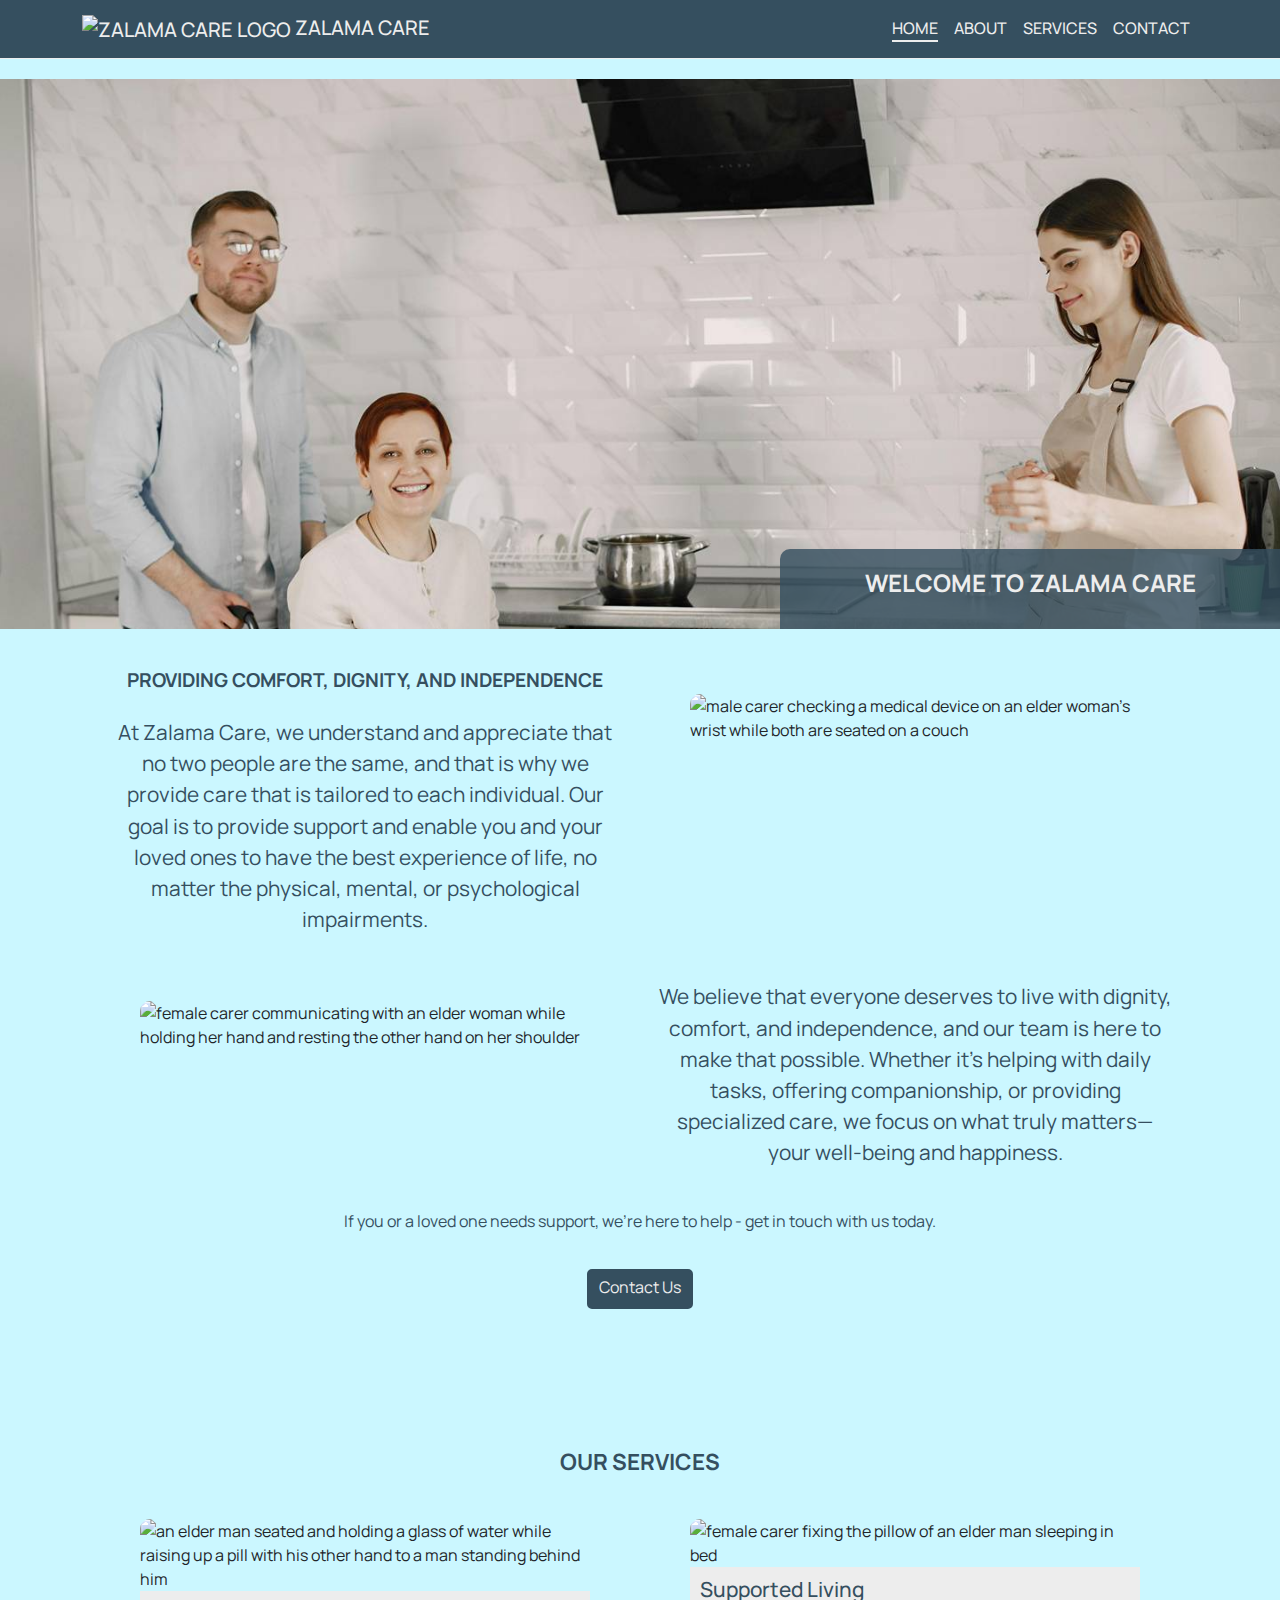
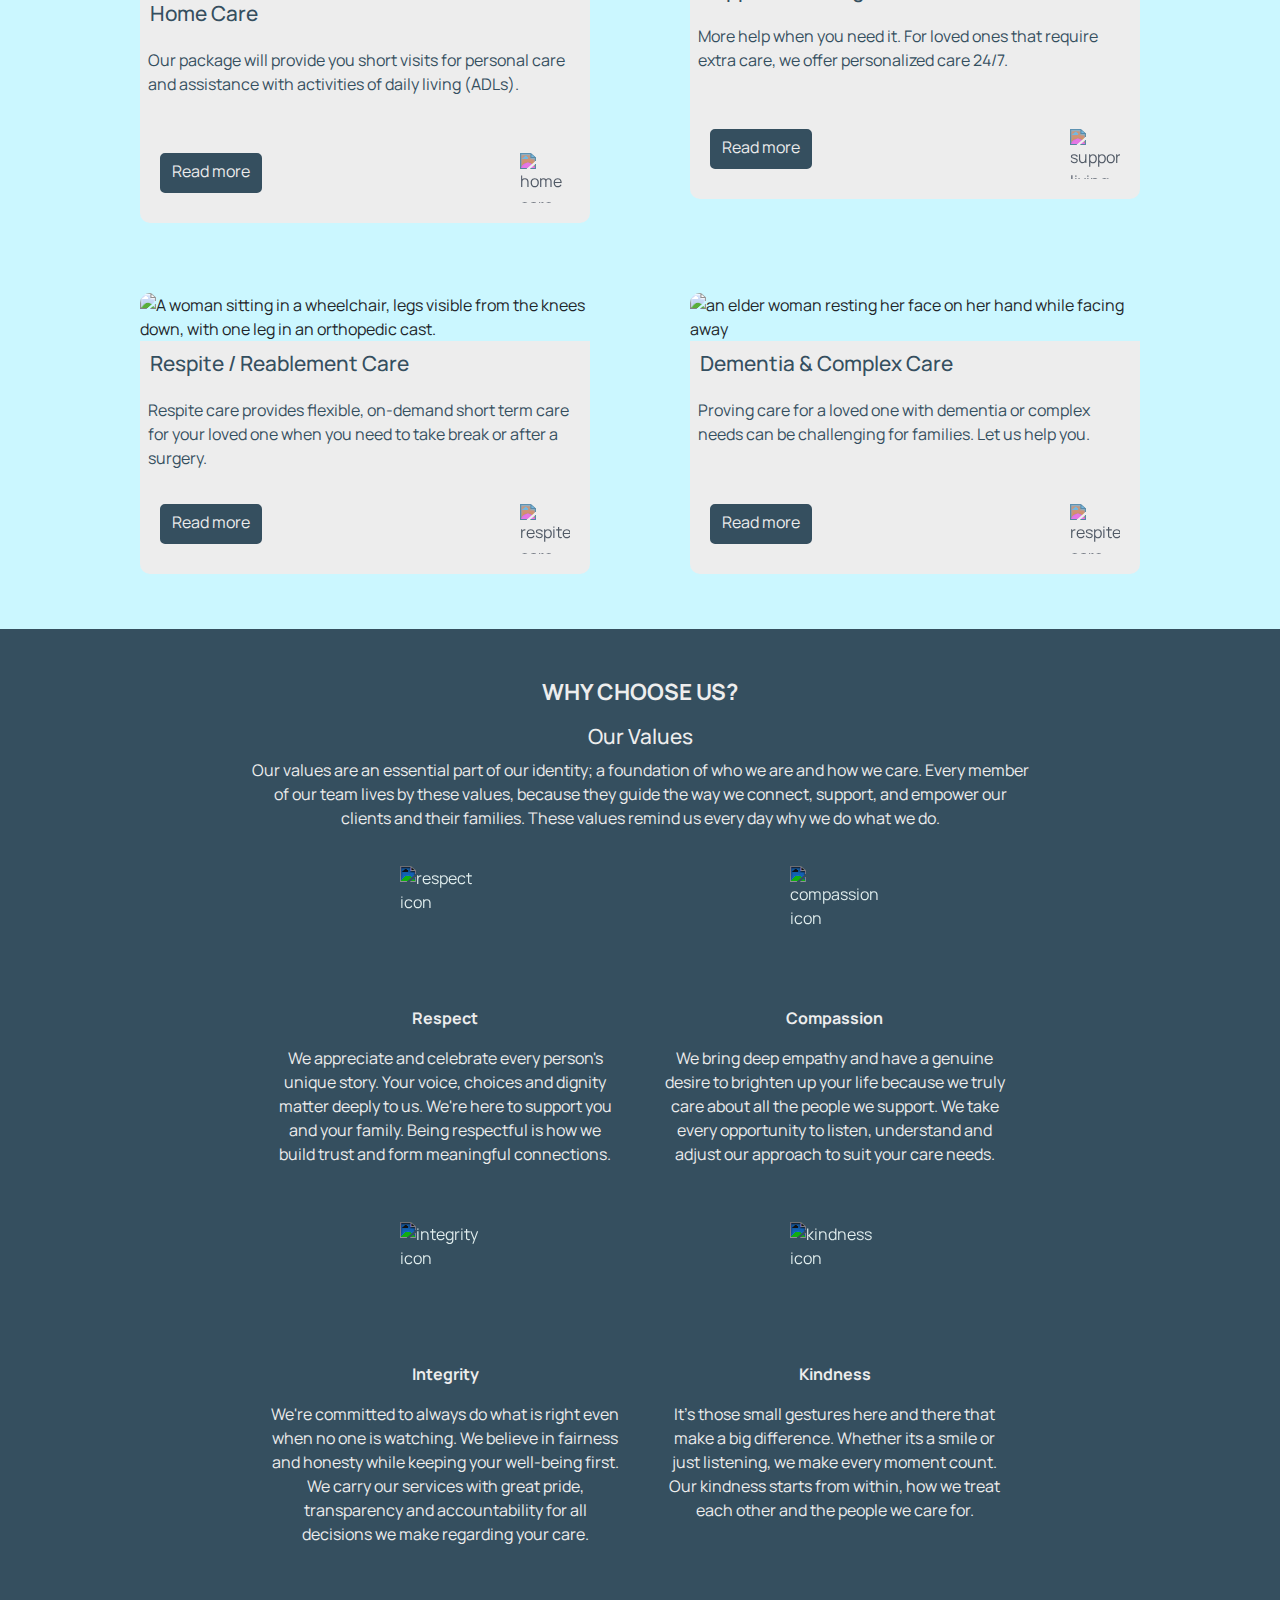
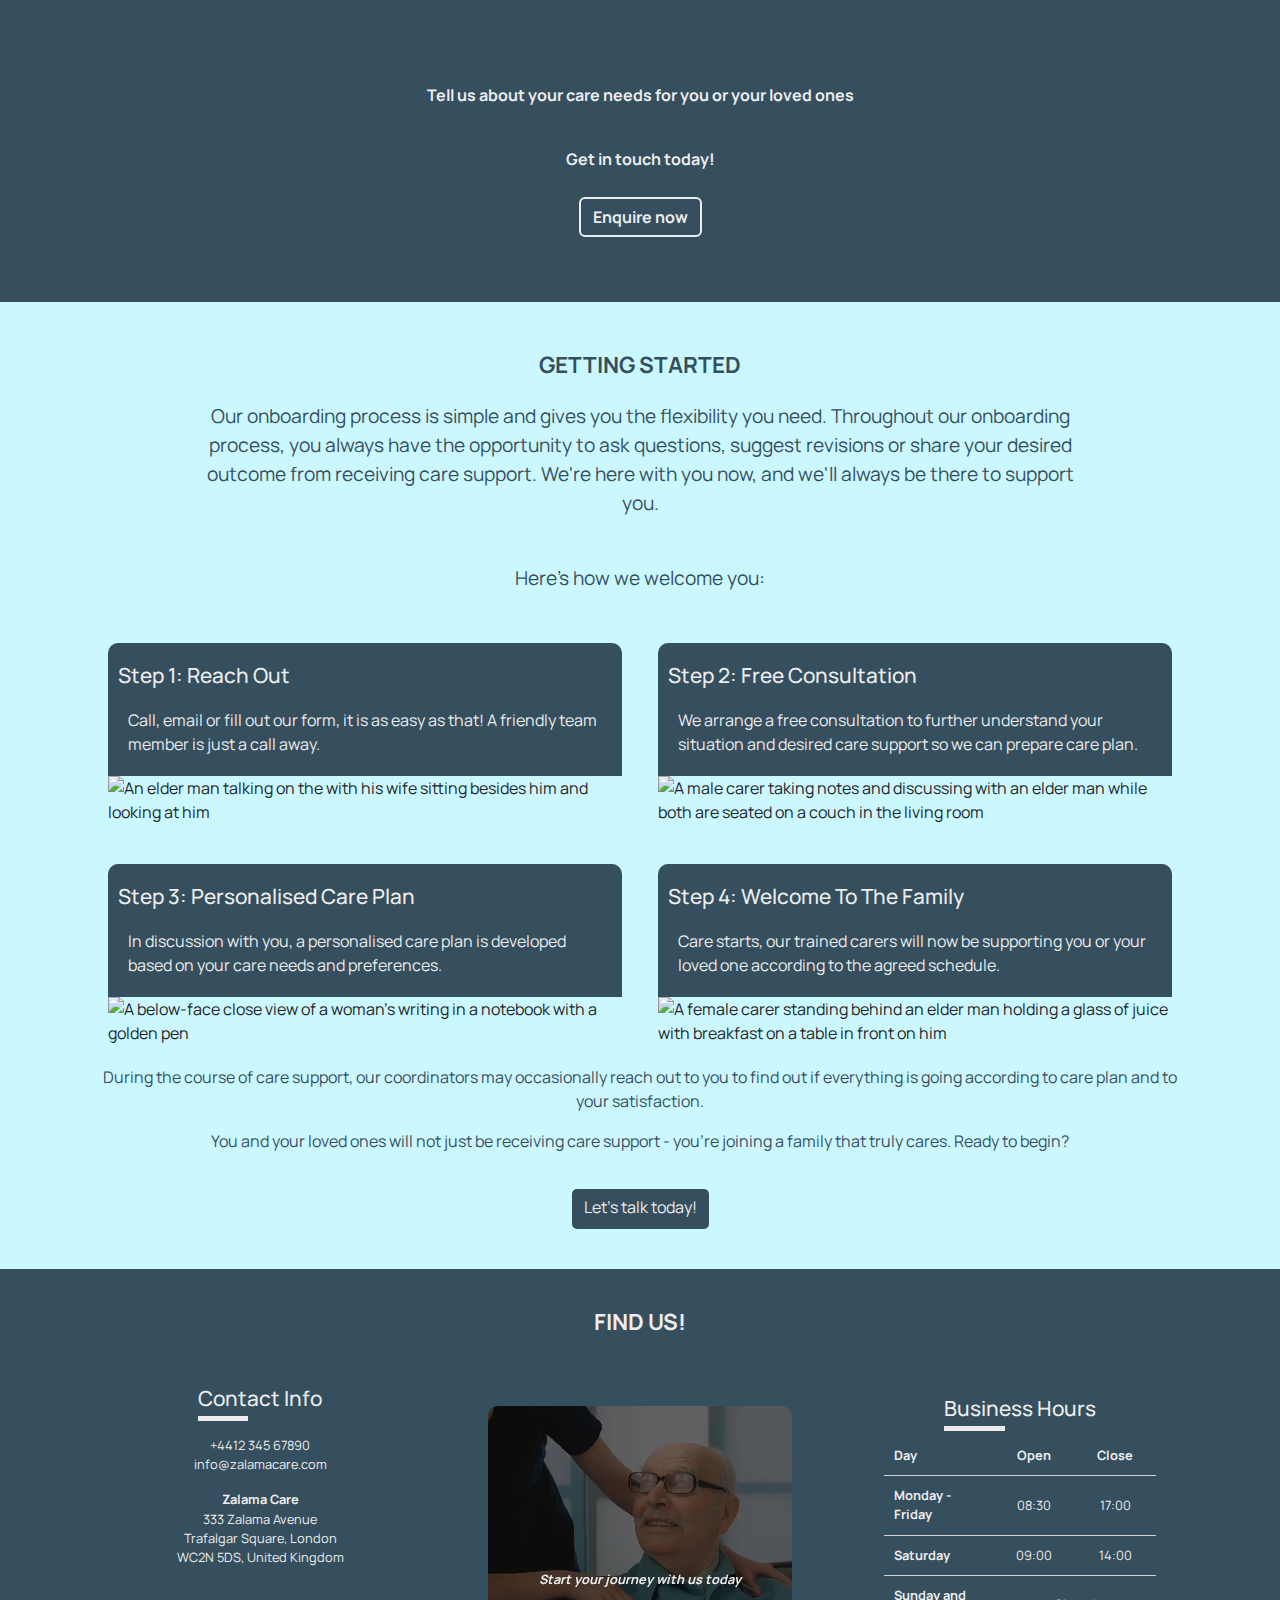
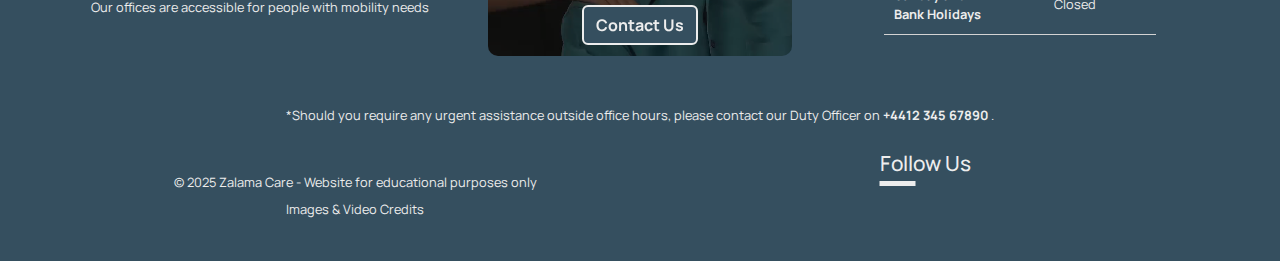
==== index.html @ 1402f53d "Fix spelling errors" ====
<!DOCTYPE html>
<html lang="en">

<head>
  <meta charset="UTF-8">
  <meta name="viewport" content="width=device-width, initial-scale=1.0">
  <title>Zalama Care | Home</title>
  <meta name="description" content="Welcome to Zalama Care – providing compassionate home care, supported living, respite care, and specialist dementia & complex care. Join the Zalama Care family today.">
  <meta name="keywords" content="home care services, supported living, respite care, dementia care, complex care support, affordable care providers, 24/7 care assistance, care services near me, UK, London, care after surgery, temporary care, reablement, limited mobility, live-in care">
  
  <!-- Favicons-->
  <link rel="apple-touch-icon" sizes="180x180" href="assets/favicon/apple-touch-icon.png">
  <link rel="icon" type="image/png" sizes="32x32" href="assets/favicon/favicon-32x32.png">
  <link rel="icon" type="image/png" sizes="16x16" href="assets/favicon/favicon-16x16.png">
  <link rel="manifest" href="assets/favicon/site.webmanifest">

  <!-- Bootstrap 5 CSS -->
  <link href="https://cdn.jsdelivr.net/npm/bootstrap@5.3.3/dist/css/bootstrap.min.css" rel="stylesheet"
    integrity="sha384-QWTKZyjpPEjISv5WaRU9OFeRpok6YctnYmDr5pNlyT2bRjXh0JMhjY6hW+ALEwIH" crossorigin="anonymous">
  <!-- Custom CSS -->
  <link rel="stylesheet" href="assets/css/style.css">
</head>

<body>
  <header>
    <!-- Navbar -->
    <nav class="navbar navbar-expand-lg fixed-top">
      <div class="container">
        <a class="navbar-brand" href="index.html">
          <img src="assets/images/zalama-care-logo-90x90.png" alt="Zalama Care logo" class="logo">
          Zalama Care
        </a>
        <button class="navbar-toggler" type="button" data-bs-toggle="collapse" data-bs-target="#navbarNav"
          aria-controls="navbarNav" aria-expanded="false" aria-label="Toggle navigation">
          <span class="navbar-toggler-icon"></span>
        </button>
        <div class="collapse navbar-collapse" id="navbarNav">
          <ul class="navbar-nav ms-auto">
            <li class="nav-item selected">
              <a class="nav-link" aria-current="page" href="index.html" aria-label="Go to home page">Home</a>
            </li>
            <li class="nav-item">
              <a class="nav-link" href="about.html" aria-label="Go to about page">About</a>
            </li>
            <li class="nav-item">
              <a class="nav-link" href="#services" aria-label="Go to services section">Services</a>
            </li>
            <li class="nav-item">
              <a class="nav-link" href="contact-us.html" aria-label="Go to contact page">Contact</a>
            </li>
          </ul>
        </div>
      </div>
    </nav>
  </header>
  <main>
    <div class="col-12 text-center hero">
      <h1>Welcome to Zalama Care</h1>
    </div>
    <section id="intro" class="container">
      <div class="row text-body">
        <div class="col-12 col-md-6 text-center intro-text intro-item">
          <h2>Providing Comfort, Dignity, and Independence</h2>
          <p>
            At Zalama Care, we understand and appreciate that no two people
            are the same, and that is why we provide care that is tailored to
            each individual. Our goal is to provide support and enable you and
            your loved ones to have the best experience of life, no matter the
            physical, mental, or psychological impairments.
          </p>
        </div>
        <div class="col-12 col-md-6 float-image intro-item">
          <img src="assets/images/man-checking-medical-device-on-wrist-of-woman-540x360.jpg"
            alt="male carer checking a medical device on an elder woman's wrist while both are seated on a couch">
        </div>
        <div id="intro-image2" class="col-12 col-md-6 float-image">
          <img src="assets/images/woman-careworker-communicating-with-senior-woman-during-home-visit-540x360.jpg"
            alt="female carer communicating with an elder woman while holding her hand and resting the other hand on her shoulder">
        </div>
        <div class="col-12 col-md-6 text-center intro-text">
          <p>
            We believe that everyone deserves to live with dignity, comfort,
            and independence, and our team is here to make that possible.
            Whether it's helping with daily tasks, offering companionship, or
            providing specialized care, we focus on what truly matters—your
            well-being and happiness.
          </p>
        </div>
        <div id="intro-cta" class="col-12 text-center">
          <p>
            If you or a loved one needs support, we're here to help - get in
            touch with us today.
          </p>
          <a href="contact-us.html" class="btn button-style" aria-label="Go to Contact page">Contact Us</a>
        </div>
      </div>
    </section>
    <section id="services" class="container">
      <div class="row justify-content-center text-body">
        <div class="col-12 text-center">
          <h2>Our services</h2>
        </div>
        <div class="service-item col-12 col-md-6">
          <img src="assets/images/elder-man-enjoying-lunch-with-family-540x360.jpg"
            alt="an elder man seated and holding a glass of water while raising up a pill with his other hand to a man standing behind him"
            class="service-img">
          <div class="service-body">
            <input type="checkbox" name="check-service-one" id="check-service-one" class="hidden-item">
            <h3 class="service-title">Home care</h3>
            <p class="service-text">
              Our package will provide you short visits for personal care and
              assistance with activities of daily living (ADLs).
            </p>
            <div class="service-more-one hidden-item">
              <p>ADLs include:</p>
              <ul>
                <li>
                  <strong>Personal care & hygiene</strong> - bathing,
                  grooming, putting on clothes and hygiene (mouth, dental,
                  nail, and hair care).
                </li>
                <li>
                  <strong>Mobility & toileting</strong> - the ability to walk
                  around independently, use the toilet and stay continent
                  (bladder and bowel control).
                </li>
                <li>
                  <strong>Eating & meal preparation</strong> - the capability
                  for one to eat as well as prepare tasty and nutritious
                  meals, do grocery shopping, or even cook.
                </li>
                <li>
                  <strong>Household & finances</strong> - living in a clean
                  environment and the capability to handle money, payment of
                  bills, and communications (telephone/mobile phone, post
                  mail, etc.).
                </li>
                <li>
                  <strong>Taking medication</strong> - the ability to take
                  medication appropriately and timely.
                </li>
              </ul>
              <div class="service-buttons">
                <label for="check-service-one" class="button-style">Show less</label>
                  <img src="assets/images/icon-home-care-90x90.png" alt="home care icon" class="icon-service">
              </div>
            </div>
            <div class="service-buttons">
              <label for="check-service-one" class="button-style">Read more</label>
                <img src="assets/images/icon-home-care-90x90.png" alt="home care icon" class="icon-service">
            </div>
          </div>
        </div>
        <div class="service-item col-12 col-md-6">
          <img src="assets/images/woman-fixing-pillow-of-sleeping-man-540x360.jpg"
            alt="female carer fixing the pillow of an elder man sleeping in bed" class="service-img">
          <div class="service-body">
            <input type="checkbox" name="check-service-two" id="check-service-two" class="hidden-item">
            <h3 class="service-title">Supported living</h3>
            <p class="service-text">
              More help when you need it. For loved ones that require extra
              care, we offer personalized care 24/7.
            </p>
            <div class="service-more-two hidden-item">
              <p>Included in this package:</p>
              <ul>
                <li>
                  <strong>All ADLs</strong> - full support for mobility issues
                  and all Daily Living Activities (ADLs) including shopping.
                </li>
                <li>
                  <strong>Social support</strong> - assistance with social
                  functions and attending community activities.
                </li>
                <li>
                  <strong>Independence</strong> - enabling care to encourage
                  one to stay active and live as independently as possible.
                </li>
                <li>
                  <strong>Transportation</strong> - organising travel/trips
                  for appointments (e.g. visit to the GP).
                </li>
              </ul>
              <div class="service-buttons">
                <label for="check-service-two" class="button-style">Show less</label>
                  <img src="assets/images/icon-supported-living-90x90.png" alt="supported living icon" class="icon-service">
              </div>
            </div>
            <div class="service-buttons">
              <label for="check-service-two" class="button-style">Read more</label>
                <img src="assets/images/icon-supported-living-90x90.png" alt="supported living icon" class="icon-service">
            </div>
          </div>
        </div>
        <div class="service-item col-12 col-md-6">
          <img src="assets/images/respite-woman-in-wheelcair-with-leg-cast-540x360.jpg"
            alt="A woman sitting in a wheelchair, legs visible from the knees down, with one leg in an orthopedic cast."
            class="service-img">
          <div class="service-body">
            <input type="checkbox" name="check-service-three" id="check-service-three" class="hidden-item">
            <h3 class="service-title">Respite / reablement care</h3>
            <p class="service-text">
              Respite care provides flexible, on-demand short term care for
              your loved one when you need to take break or after a surgery.
            </p>
            <div class="service-more-three hidden-item">
              <p>More on respite care:</p>
              <ul>
                <li>
                  <strong>Flexible location</strong> - short term or temporary
                  care could be provided in the comfort of your own home or in
                  a different care setting.
                </li>
                <li>
                  <strong>Time for rest</strong> - this will allow you and
                  your family to take some break and for your loved one to
                  experience care from good professionals.
                </li>
                <li>
                  <strong>Adjustable options</strong> - care is available
                  on-demand and can be extended from a few hours, overnight to
                  extended periods according to your needs.
                </li>
                <li>
                  <strong>reablement</strong> - for when temporary care is
                  necessary for a loved one to transition back to
                  independence.
                </li>
              </ul>
              <div class="service-buttons">
                <label for="check-service-three" class="button-style">Show less</label>
                  <img src="assets/images/icon-respite-care-90x90.png" alt="respite icon" class="icon-service">
              </div>
            </div>
            <div class="service-buttons">
              <label for="check-service-three" class="button-style">Read more</label>
                <img src="assets/images/icon-respite-care-90x90.png" alt="respite care icon" class="icon-service">
            </div>
          </div>
        </div>
        <div class="service-item col-12 col-md-6">
          <img src="assets/images/woman-resting-face-on-her-hand-540x360.jpg"
            alt="an elder woman resting her face on her hand while facing away" class="service-img">
          <div class="service-body">
            <input type="checkbox" name="check-service-four" id="check-service-four" class="hidden-item">
            <h3 class="service-title">Dementia & complex care</h3>
            <p class="service-text">
              Proving care for a loved one with dementia or complex needs can
              be challenging for families. Let us help you.
            </p>
            <div class="service-more-four hidden-item">
              <p>Complex care:</p>
              <ul>
                <li>
                  <strong>dementia & alzheimer's care</strong> - care plan
                  with simple and predictable routines combined with memory
                  exercises to improve their mental health.
                </li>
                <li>
                  <strong>physical neurological conditions</strong> -
                  personalized care routines for your loved ones suffering
                  from Parkinson's, recovery from stroke and other complex
                  mobility issues.
                </li>
                <li>
                  <strong>behavioural & emotional support</strong> - 24/7
                  support in situations where a loved one feels agitation,
                  confusion, and anxiety.
                </li>
                <li>
                  <strong>crisis response team</strong> - we offer a dedicated
                  team to support you and your loved one during episodes of
                  distress or sudden behavioural changes.
                </li>
              </ul>
              <div class="service-buttons">
                <label for="check-service-four" class="button-style">Show less</label>
                  <img src="assets/images/icon-complex-care-90x90.png" alt="dementia & complex care icon" class="icon-service">
              </div>
            </div>
            <div class="service-buttons">
              <label for="check-service-four" class="button-style">Read more</label>
                <img src="assets/images/icon-complex-care-90x90.png" alt="respite care icon" class="icon-service">
            </div>
          </div>
        </div>
      </div>
    </section>
    <section id="choose-us" class="">
      <div class="row justify-content-center text-body">
        <div class="col-12 text-center">
          <h2>Why choose us?</h2>
        </div>
        <div class="col-12 col-md-10 col-lg-10 col-xl-8 text-center">
          <h3>Our values</h3>
          <p>
            Our values are an essential part of our identity; a foundation of
            who we are and how we care. Every member of our team lives by
            these values, because they guide the way we connect, support, and
            empower our clients and their families. These values remind us
            every day why we do what we do.
          </p>
        </div>
        <div class="col-12 col-md-10 col-lg-12 col-xl-8 our-values">
          <div class="col-lg-6 value-item">
            <div class="value-icon">
              <img src="assets/images/icon-respect-90x90.png" alt="respect icon">
            </div>
            <div class="value-text">
              <p><strong>Respect</strong></p>
              <p>
                We appreciate and celebrate every person's unique story. Your
                voice, choices and dignity matter deeply to us. We're here to
                support you and your family. Being respectful is how we build
                trust and form meaningful connections.
              </p>
            </div>
          </div>
          <div class="col-lg-6 value-item">
            <div class="value-icon">
              <img src="assets/images/icon-compassion-90x90.png" alt="compassion icon">
            </div>
            <div class="value-text">
              <p><strong>compassion</strong></p>
              <p>
                We bring deep empathy and have a genuine desire to brighten up
                your life because we truly care about all the people we
                support. We take every opportunity to listen, understand and
                adjust our approach to suit your care needs.
              </p>
            </div>
          </div>
          <div class="col-lg-6 value-item">
            <div class="value-icon">
              <img src="assets/images/icon-integrity-90x90.png" alt="integrity icon">
            </div>
            <div class="value-text">
              <p><strong>integrity</strong></p>
              <p>
                We're committed to always do what is right even when no one is
                watching. We believe in fairness and honesty while keeping
                your well-being first. We carry our services with great pride,
                transparency and accountability for all decisions we make
                regarding your care.
              </p>
            </div>
          </div>
          <div class="col-lg-6 value-item">
            <div class="value-icon">
              <img src="assets/images/icon-kindness-90x90.png" alt="kindness icon">
            </div>
            <div class="value-text">
              <p><strong>kindness</strong></p>
              <p>
                It's those small gestures here and there that make a big
                difference. Whether its a smile or just listening, we make
                every moment count. Our kindness starts from within, how we
                treat each other and the people we care for.
              </p>
            </div>
          </div>
        </div>
      </div>
    </section>
    <div class="text-center cross-bar">
      <div class="text-center">
        <p>
          Tell us about your care needs for you or your loved ones
        </p>
        <p> Get in touch today!
        </p>
        <a href="contact-us.html" class="btn button-style-light" aria-label="Go to Contact page">Enquire now</a>
      </div>
    </div>
    <section id="onboarding" class="container">
      <div class="row justify-content-center text-body">
        <div class="col-12 text-center">
          <h2>Getting started</h2>
        </div>
        <div class="col-12 col-md-10 col-xxl-8 text-center onboard-intro">
          <p>
            Our onboarding process is simple and gives you the flexibility you
            need. Throughout our onboarding process, you always have the
            opportunity to ask questions, suggest revisions or share your
            desired outcome from receiving care support. We're here with you
            now, and we'll always be there to support you.
          </p>
          <p>Here's how we welcome you:</p>
        </div>
        <div class="onboard-step col-12 col-md-6">
          <div class="onboard-body">
            <h3 class="onboard-title">Step 1: Reach out</h3>
            <p class="onboard-text">
              Call, email or fill out our form, it is as easy as that! A
              friendly team member is just a call away.
            </p>
          </div>
          <img src="assets/images/onboard-reach-out-540x360.jpg"
            alt="An elder man talking on the with his wife sitting besides him and looking at him" class="onboard-img">
        </div>
        <div class="onboard-step col-12 col-md-6">
          <div class="onboard-body">
            <h3 class="onboard-title">Step 2: Free consultation</h3>
            <p class="onboard-text">
              We arrange a free consultation to further understand your
              situation and desired care support so we can prepare care plan.
            </p>
          </div>
          <img src="assets/images/onboard-consultation-540x360.jpg"
            alt="A male carer taking notes and discussing with an elder man while both are seated on a couch in the living room"
            class="onboard-img">
        </div>
        <div class="onboard-step col-12 col-md-6">
          <div class="onboard-body">
            <h3 class="onboard-title">Step 3: Personalised care plan</h3>
            <p class="onboard-text">
              In discussion with you, a personalised care plan is developed
              based on your care needs and preferences.
            </p>
          </div>
          <img src="assets/images/onboard-care-plan-540x360.jpg"
            alt="A below-face close view of a woman's writing in a notebook with a golden pen" class="onboard-img">
        </div>
        <div class="onboard-step col-12 col-md-6">
          <div class="onboard-body">
            <h3 class="onboard-title">Step 4: Welcome to the family</h3>
            <p class="onboard-text">
              Care starts, our trained carers will now be supporting you or
              your loved one according to the agreed schedule.
            </p>
          </div>
          <img src="assets/images/onboard-care-start-540x360.jpg"
            alt="A female carer standing behind an elder man holding a glass of juice with breakfast on a table in front on him"
            class="onboard-img">
        </div>
        <div class="col-12 text-center onboard-last">
          <p>
            During the course of care support, our coordinators may
            occasionally reach out to you to find out if everything is going
            according to care plan and to your satisfaction.
          </p>
          <p>
            You and your loved ones will not just be receiving care support -
            you're joining a family that truly cares. Ready to begin?
          </p>
          <a href="contact-us.html" class="btn button-style" aria-label="Go to Contact page">Let's talk today!</a>
        </div>
      </div>
    </section>
  </main>
  <footer class="mt-auto">
    <div class="container">
      <div class="row justify-content-end">
        <div class="col-12 text-center text-footer">
          <h2>Find us!</h2>
        </div>

        <div class="col-12 col-md-4 text-center contact-info text-footer">
          <h3>Contact info</h3>
          <p>
            <a href="tel:+441234567890" aria-label="Call Zalama office phone on +44 1234 567890"><i class="fa-solid fa-phone"></i></a>
            +4412 345 67890<br>
            <a href="mailto:info@zalamacare.com" aria-label="Send an email to info@zalamacare.com"><i
                class="fa-solid fa-envelope"></i></a>
            info@zalamacare.com
          </p>
          <address>
            <strong>Zalama care</strong><br>
            <a href="https://maps.app.goo.gl/Suc87V72pywZ4cUT7" target="_blank" rel="noopener"
              aria-label="Open location in Google Maps (opens in a new tab)"
              title="For educational purposes only: This location does not represent an actual business site."><i
                class="fa-solid fa-location-dot"></i></a>
            333 Zalama Avenue<br>
            Trafalgar Square, London<br>
            WC2N 5DS, United Kingdom <br>
          </address>
          <div class="accessibility text-footer">
            <p class="accessibility-note">
              Our offices are accessible for people with mobility needs
            </p>
            <a href="#" data-bs-toggle="modal" data-bs-target="#accessibilityModal"
              aria-label="Read more information about our office accessibility in a modal window"><i
                class="fa-brands fa-accessible-icon fa-2xl fa-beat"
                title="Our offices are accessible for people with mobility needs"></i>
            </a>
          </div>
        </div>
        <div class="col-12 col-md-4 text-center footer-video">
          <video class="video-bg" autoplay loop muted aria-hidden="true">
            <source src="assets/images/Elder-man-comforted-by-female-carer.mp4" type="video/mp4">
          </video>
          <div class="cta-video text-footer">
            <p>Start your journey with us today</p>
            <a href="contact-us.html" class="btn button-style-light" aria-label="Go to Contact page">Contact Us</a>
          </div>
        </div>
        <div class="col-12 col-md-4 text-center business-hours text-footer">
          <h3>Business hours</h3>
          <table>
            <tr>
              <th class="top-left">Day</th>
              <th class="top">Open</th>
              <th class="top">Close</th>
            </tr>
            <tr>
              <th>Monday - Friday</th>
              <td>08:30</td>
              <td>17:00</td>
            </tr>
            <tr>
              <th>Saturday</th>
              <td>09:00</td>
              <td>14:00</td>
            </tr>
            <tr>
              <th>Sunday and Bank Holidays</th>
              <td colspan="2">Closed</td>
            </tr>
          </table>
        </div>
        <div class="col-12 text-center text-footer office-note">
          <p>
            *Should you require any urgent assistance outside office hours,
            please contact our Duty Officer on
            <strong>+4412 345 67890</strong>
            <a href="tel:+441234567890" aria-label="Call Duty officer on +44 1234 567890"><i class="fa-solid fa-phone"></i></a>.
          </p>
        </div>
        <div class="col-12 col-md-6 text-center text-footer credits">
          <p>© 2025 Zalama Care - Website for educational purposes only</p>
          <p>
            <a href="#" data-bs-toggle="modal" data-bs-target="#creditsModal"
              aria-label="View images and video credits in a modal window">Images & Video Credits
            </a>
          </p>
        </div>
        <div class="col-12 col-md-6 social-media text-footer">
          <h3>Follow us</h3>
          <ul>
            <li>
              <a href="https://www.facebook.com/" target="_blank" rel="noopener"
                aria-label="Visit our Facebook page (opens in a new tab)">
                <i class="fa-brands fa-facebook"></i></a>
            </li>
            <li>
              <a href="https://www.x.com/" target="_blank" rel="noopener"
                aria-label="Visit our Twitter page (opens in a new tab)">
                <i class="fa-brands fa-x-twitter"></i></a>
            </li>
            <li>
              <a href="https://www.linkedin.com/" target="_blank" rel="noopener"
                aria-label="Visit our LinkedIn page (opens in a new tab)">
                <i class="fa-brands fa-linkedin"></i>
              </a>
            </li>
            <li>
              <a href="https://www.instagram.com/" target="_blank" rel="noopener"
                aria-label="Visit our Instagram page (opens in a new tab)">
                <i class="fa-brands fa-instagram"></i>
              </a>
            </li>
          </ul>
        </div>
      </div>
    </div>
  </footer>

  <!-- Bootstrap image & video credit Modal -->
  <div class="modal fade" id="creditsModal" tabindex="-1" aria-labelledby="creditsModalLabel" aria-hidden="true">
    <div class="modal-dialog modal-lg">
      <div class="modal-content">
        <div class="modal-header">
          <h5 class="modal-title" id="creditsModalLabel">
            Image & Video Credits
          </h5>
          <button type="button" class="btn-close" data-bs-dismiss="modal" aria-label="Close"></button>
        </div>
        <div class="modal-body">
          <p>
            Some images and videos used on this website are sourced from
            <a href="https://www.freepik.com/" target="_blank" rel="noopener"  aria-label="Go to freepik website (opens in new tab)">Freepik</a>: by authors listed below
          </p>
          <ul>
            <li>
              <a href="https://img.freepik.com/free-photo/female-nurse-communicating-with-senior-woman-while-being-home-visit-focus-is-senior-woman_637285-3636.webp?t=st=1738070029~exp=1738073629~hmac=1f6bddb9f089d09c92117bfbf3324b823e734a29aaa8157879a124f9a9f2a998&w=996"
                target="_blank" rel="noopener"><strong>Intro image - home page</strong></a>
              by
              <a href="https://www.freepik.com/author/drazenzigic" target="_blank" rel="noopener">Drazen Zigic</a>
              on
            </li>
            <li>
              <a href="https://img.freepik.com/free-photo/old-patient-suffering-from-parkinson_23-2149370437.webp?t=st=1738077309~exp=1738080909~hmac=bbc91c75e3684b36cbde8e65f3e627e45f3bd0c02aa61cbdb92863b5f6b8c4cb&w=996"
                target="_blank" rel="noopener" aria-label="Link to image on freepik website (opens in new tab)"><strong>Home care image - services section</strong></a>
              by
              <a href="https://www.freepik.com/author/freepik" target="_blank" rel="noopener"  aria-label="Link to author on freepik website (opens in new tab)">Freepik</a>
            </li>
            <li>
              <a href="https://videocdn.cdnpk.net/videos/e33cfe12-b445-49de-b5d1-768b5d633e67/horizontal/previews/clear/large.mp4?token=exp=1738254809~hmac=d2568c67c652ea7dbfb037e742d287dad7be9c83ad540735f56fb00b19349466"
                target="_blank" rel="noopener"  aria-label="Link to video on freepik website (opens in new tab)"><strong>Footer video - footer section</strong></a>
              by
              <a href="https://www.freepik.com/author/freepik" target="_blank" rel="noopener"  aria-label="Link to author on freepik website (opens in new tab)">Freepik</a>
            </li>
            <li>
              <a href="https://img.freepik.com/free-photo/disabled-senior-wheelchair-man-having-conversation-with-son-family-brunch-kitchen-senior-parents-together-with-mature-children_482257-10265.webp?t=st=1738405431~exp=1738409031~hmac=d87cec2de8f91fd77328a5061fa9fd27ad74d0462c5657b4dfec8a5d5d7d578a&w=996"
                target="_blank" rel="noopener" aria-label="Link to image on freepik website (opens in new tab)"><strong>Intro image - about page</strong></a>
              by
              <a href="https://www.freepik.com/author/freepik" target="_blank" rel="noopener" aria-label="Link to author on freepik website (opens in new tab)">Freepik</a>
            </li>
            <li>
              <a href="https://img.freepik.com/free-photo/medium-shot-woman-getting-tasty-breakfast_23-2149046132.webp?t=st=1738405513~exp=1738409113~hmac=6857ba3094c9a40de8196e6fc19cc036ec5e1dcb861cdbc4f0fa6db9ec874f33&w=996"
                target="_blank" rel="noopener" aria-label="Link to image on freepik website (opens in new tab)"><strong>Our mission image - about page</strong></a>
              by
              <a href="https://www.freepik.com/author/freepik" target="_blank" rel="noopener" aria-label="Link to author on freepik website (opens in new tab)">Freepik</a>
            </li>
            <li>
              <a href="https://img.freepik.com/free-photo/side-view-caregiver-high-fiving-with-old-man_23-2148239050.webp?t=st=1738404970~exp=1738408570~hmac=6b52867793ce00d81c6dffb466ab9f037073e52a310728c718ac7d258c18be7d&w=996"
                target="_blank" rel="noopener" aria-label="Link to image on freepik website (opens in new tab)"><strong>Our vision image - about page</strong></a>
              by
              <a href="https://www.freepik.com/author/freepik" target="_blank" rel="noopener" aria-label="Link to author on freepik website (opens in new tab)">Freepik</a>
            </li>
            <li>
              <a href="https://www.freepik.com/icon/assisted-living_18240471" target="_blank"
                rel="noopener" aria-label="Link to icon on freepik website (opens in new tab)"><strong>Supported living icon</strong></a>
              by
              <a href="https://www.freepik.com/author/zerowing/icons" target="_blank" rel="noopener" aria-label="Link to author on freepik website (opens in new tab)">Zero Wing</a>
            </li>
            <li>
              <a href="https://www.freepik.com/icon/time_12204041" target="_blank" rel="noopener" aria-label="Link to icon on freepik website (opens in new tab)"><strong>Home care
                  icon</strong></a>
              by
              <a href="https://www.freepik.com/author/dewi-sari/icons" target="_blank" rel="noopener" aria-label="Link to author on freepik website (opens in new tab)">Dewi Sari</a>
            </li>
            <li>
              <a href="https://www.freepik.com/icon/emotional-intelligence_17259667" target="_blank"
                rel="noopener" aria-label="Link to icon on freepik website (opens in new tab)"><strong>Dementia and complex care icon</strong></a>
              by
              <a href="https://www.freepik.com/author/ragil-heru-fitriyan/icons" target="_blank" rel="noopener" aria-label="Link to author on freepik website (opens in new tab)">Ragil
                Heru Fitriyan</a>
            </li>
            <li>
              <a href="https://www.freepik.com/icon/physiotherapist_8493477" target="_blank"
                rel="noopener" aria-label="Link to icon on freepik website (opens in new tab)"><strong>Respite care icon</strong></a>
              by
              <a href="https://www.freepik.com/author/prosymbols/icons" target="_blank" rel="noopener" aria-label="Link to author on freepik website (opens in new tab)">Prosymbols
                Premium</a>
            </li>
            <li>
              <a href="https://www.freepik.com/icon/know-how_15309935" target="_blank" rel="noopener" aria-label="Link to icon on freepik website (opens in new tab)"><strong>General
                  inquiry icon</strong></a>
              by
              <a href="https://www.freepik.com/author/leremy/icons" target="_blank" rel="noopener" aria-label="Link to author on freepik website (opens in new tab)">Leremy</a>
            </li>
            <li>
              <a href="https://www.freepik.com/icon/mutual-aid_18331875" target="_blank" rel="noopener" aria-label="Link to icon on freepik website (opens in new tab)"><strong>Respect
                  icon</strong></a>
              by
              <a href="https://www.freepik.com/author/dewi-sari/icons" target="_blank" rel="noopener" aria-label="Link to author on freepik website (opens in new tab)">Dewi Sari</a>
            </li>
            <li>
              <a href="https://www.freepik.com/icon/support_4117222" target="_blank" rel="noopener" aria-label="Link to icon on freepik website (opens in new tab)"><strong>Compassion
                  icon</strong></a>
              by
              <a href="https://www.freepik.com/author/smashicons/icons" target="_blank" rel="noopener" aria-label="Link to author on freepik website (opens in new tab)">Smash icons</a>
            </li>
            <li>
              <a href="https://www.freepik.com/icon/trust_12841809" target="_blank" rel="noopener" aria-label="Link to icon on freepik website (opens in new tab)"><strong>Integrity
                  icon</strong></a>
              by
              <a href="https://www.freepik.com/author/uniconlabs/icons" target="_blank" rel="noopener" aria-label="Link to author on freepik website (opens in new tab)">Uniconlabs</a>
            </li>
            <li>
              <a href="https://www.freepik.com/icon/smile_13961433" target="_blank" rel="noopener" aria-label="Link to icon on freepik website (opens in new tab)"><strong>Kindness
                  icon</strong></a>
              by
              <a href="https://www.freepik.com/author/hidemaru/icons" target="_blank" rel="noopener" aria-label="Link to author on freepik website (opens in new tab)">Hide Maru</a>
            </li>
            <li>
              Phone, email (envelope), location, accessibility and social media icons are from 
              <a href="https://fontawesome.com/" target="_blank" rel="noopener" aria-label="Link to fontawesome website (opens in new tab)">Fontawesome</a>
            </li>
          </ul>
          <p>
            Other images were obtained from
            <a href="https://pixabay.com/" aria-label="Link to pixabay website (opens in new tab)">Pixabay</a>,
            <a href="https://www.pexels.com/" aria-label="Link to pexels website (opens in new tab)">Pexels</a> and
            <a href="https://www.unsplash.com/" aria-label="Link to unsplash website (opens in new tab)">Unsplash</a>
          </p>
        </div>
      </div>
    </div>
  </div>

  <!-- Bootstrap accessibility Modal -->
  <div class="modal fade" id="accessibilityModal" tabindex="-1" aria-labelledby="accessibilityModalLabel"
    aria-hidden="true">
    <div class="modal-dialog modal-lg">
      <div class="modal-content">
        <div class="modal-header">
          <h5 class="modal-title" id="accessibilityModalLabel">
            Accessibility info
          </h5>
          <button type="button" class="btn-close" data-bs-dismiss="modal" aria-label="Close"></button>
        </div>
        <div class="modal-body">
          <p>
            Our offices are fully accessible for individuals with mobility
            needs and we have designated parking spaces for our visitors.
          </p>
          <p>
            If you require assistance or have specific requirements for your
            visit, kindly let us know in advance and we will do our best to
            accommodate you or your loved ones.
          </p>
        </div>
      </div>
    </div>
  </div>

  <!-- Bootstrap JS -->
  <script src="https://cdn.jsdelivr.net/npm/bootstrap@5.3.3/dist/js/bootstrap.bundle.min.js"
    integrity="sha384-YvpcrYf0tY3lHB60NNkmXc5s9fDVZLESaAA55NDzOxhy9GkcIdslK1eN7N6jIeHz"
    crossorigin="anonymous"></script>
  <!-- Font Awesome JS -->
  <script src="https://kit.fontawesome.com/759c893288.js" crossorigin="anonymous"></script>
  <!-- JavaScript code to ensure the Bootstrap mobile navbar collapses when navigating to in-page links -->
  <script>
    document
      .querySelectorAll(".navbar-collapse .nav-link")
      .forEach((link) => {
        link.addEventListener("click", function (e) {
          let section = document.querySelector(e.target.getAttribute("href"));
          if (section) {
            e.preventDefault(); // Prevent default anchor click behavior
            let navbarHeight =
              document.querySelector(".navbar-toggler").offsetHeight;
            window.scroll({
              top: section.offsetTop - navbarHeight, // Adjust for navbar height
              behavior: "smooth",
            });
            document
              .querySelector(".navbar-collapse")
              .classList.remove("show"); // Collapse navbar
          }
        });
      });
  </script>
</body>

</html>
---- assets/css/style.css ----
/*------------- Google fonts: Manrope */
@import url("https://fonts.googleapis.com/css2?family=Manrope:wght@200..800&display=swap");

/*------------- CSS variables --*/

:root {
  --velvet-evening: #354f5f;
  --white-edgar: #ededed;
  --thin-air: #cbf7ff;
  --robin-egg-blue: #00cccc;
}

/*------------- General Styles ---*/

body {
  /*-- change body to flex */
  display: -webkit-box;
  display: -ms-flexbox;
  display: flex;
  -webkit-box-orient: vertical;
  -webkit-box-direction: normal;
  -ms-flex-direction: column;
  flex-direction: column;
  height: 100%;
  padding-top: 79px; /*--- adjust section title under fixed navbar*/
  width: 100%;
  font-family: "Manrope", sans-serif;
}

h2,
h1 {
  font-size: 1.2rem;
  font-weight: bold;
}

/*------ colors ---*/
body {
  background-color: var(--thin-air);
}

.hero h1 {
  background-color: rgba(53, 79, 95, 0.8);
  color: var(--white-edgar);
}

.page-title h1,
h2 {
  color: var(--velvet-evening);
}

nav,
.navbar a {
  background-color: var(--velvet-evening);
  color: var(--white-edgar);
}

.navbar-nav a::after,
.navbar-nav .selected a::after {
  background-color: var(--white-edgar);
}

.navbar-nav .selected a {
  color: var(--white-edgar);
}

.service-body {
  background-color: var(--white-edgar);
}

.text-footer h2,
.text-footer h3,
.text-footer p,
.text-footer address,
.text-footer th,
.text-footer td {
  color: var(--white-edgar);
}

#team i,
.thank-you i {
  color: var(--velvet-evening);
}

.social-media i:hover {
  -webkit-transform: scale(1.5);
  -ms-transform: scale(1.5);
  transform: scale(1.5);
  color: var(--thin-air);
}

.contact-info i,
.office-note i {
  color: var(--white-edgar);
}

.contact-info i:hover,
.office-note i:hover,
.social-media i:hover,
#team i:hover,
.thank-you i:hover {
  -webkit-transform: scale(1.5);
  -ms-transform: scale(1.5);
  transform: scale(1.5);
}

.credits a:hover {
  text-decoration: underline;
}

.text-body h1,
.text-body h2,
.text-body h3,
.text-body strong {
  color: var(--velvet-evening);
}

.text-body p {
  color: var(--velvet-evening);
}

.button-style {
  color: var(--white-edgar);
  background-color: var(--velvet-evening);
}

.button-style:hover {
  border: 2px solid var(--velvet-evening);
  background-color: var(--white-edgar);
  color: var(--velvet-evening);
}

.button-style-light {
  color: var(--white-edgar);
  background-color: var(--velvet-evening);
}

.button-style-light:hover {
  color: var(--velvet-evening);
  background-color: var(--white-edgar);
}

.cross-bar {
  background-color: var(--velvet-evening);
}

.cross-bar p {
  color: var(--white-edgar);
}

#choose-us {
  background-color: var(--velvet-evening);
}

#choose-us p,
#choose-us strong,
#choose-us h2,
#choose-us h3 {
  color: var(--white-edgar);
}

.value-icon img {
  -webkit-filter: invert(100%) sepia(1%) saturate(910%) hue-rotate(201deg)
    brightness(117%) contrast(86%);
  filter: invert(100%) sepia(1%) saturate(910%) hue-rotate(201deg)
    brightness(117%) contrast(86%);
}

.inquiry-label img,
.icon-service {
  -webkit-filter: invert(28%) sepia(13%) saturate(1231%) hue-rotate(159deg)
    brightness(94%) contrast(90%);
  filter: invert(28%) sepia(13%) saturate(1231%) hue-rotate(159deg)
    brightness(94%) contrast(90%);
}

.onboard-step p,
.onboard-step h3 {
  color: var(--white-edgar);
}

.onboard-body {
  background-color: var(--velvet-evening);
}

.footer-video p {
  color: var(--white-edgar);
}

footer h3::after {
  background-color: var(--white-edgar);
}

.credits a {
  color: var(--white-edgar);
}

footer {
  background-color: var(--velvet-evening);
  padding-top: 40px;
}

#contact-form h1,
#contact-form h2,
#contact-form p,
#contact-form label {
  color: var(--velvet-evening);
}

#contact-form input,
#contact-form textarea {
  background-color: var(--white-edgar);
}

#contact-form input[type="radio"] {
  accent-color: var(--velvet-evening);
}

.modal-content {
  background-color: var(--velvet-evening);
  color: var(--white-edgar);
  border: 2px solid var(--thin-air);
}
.modal-body a {
  color: var(--thin-air);
}

/*----- end colors------*/

nav {
  border-bottom: 1px solid var(--white-edgar);
  font-weight: 500;
}

nav a,
h2,
h1 {
  text-transform: uppercase;
}

.navbar-nav a {
  width: -webkit-max-content;
  width: -moz-max-content;
  width: max-content;
}

.navbar img {
  width: 60px;
}

.navbar-nav a:hover {
  color: var(--thin-air);
}

.navbar-nav a::after {
  content: "";
  width: 100%;
  height: 2px;
  display: block;
  -webkit-transform-origin: center;
  -ms-transform-origin: center;
  transform-origin: center;
  -webkit-transition: -webkit-transform 0.8s ease;
  transition: -webkit-transform 0.8s ease;
  -o-transition: transform 0.8s ease;
  transition: transform 0.8s ease;
  transition: transform 0.8s ease, -webkit-transform 0.8s ease;
  -webkit-transform: scale(0);
  -ms-transform: scale(0);
  transform: scale(0);
  background-color: var(--thin-air);
}

.navbar-nav .selected a::after {
  content: "";
  width: 100%;
  height: 2px;
  display: block;
  -webkit-transform-origin: center;
  -ms-transform-origin: center;
  transform-origin: center;
  -webkit-transition: -webkit-transform 0.8s ease;
  transition: -webkit-transform 0.8s ease;
  -o-transition: transform 0.8s ease;
  transition: transform 0.8s ease;
  transition: transform 0.8s ease, -webkit-transform 0.8s ease;
  -webkit-transform: scale(1);
  -ms-transform: scale(1);
  transform: scale(1);
}

.navbar-nav a:hover::after {
  -webkit-transform: scale(1);
  -ms-transform: scale(1);
  transform: scale(1);
  background-color: var(--thin-air);
}

.navbar-brand {
  color: var(--white-edgar);
}

.navbar-brand:hover {
  color: var(--thin-air);
}

#services {
  padding-top: 5rem;
}

h3 {
  text-transform: capitalize;
  margin: 10px 0;
}

.text-footer p,
.text-footer address,
.text-footer th,
.text-footer td {
  font-size: 1rem;
}

.text-body {
  padding: 20px;
}

.button-style {
  border: 2px solid var(--velvet-evening);
  margin: 20px;
  border-radius: 5px;
  display: inline-block;
  cursor: pointer;
  padding: 4px 10px;
  height: 40px;
}

.button-style:hover {
  border: 2px solid var(--velvet-evening);
}

.button-style-light {
  border: 2px solid var(--white-edgar);
  font-weight: bold;
}

.button-style-light:hover {
  border: 2px solid var(--velvet-evening);
}

.cross-bar {
  width: 100%;
  height: 300px;
  padding: 5px 15px 20px;
}

.cross-bar div {
  width: 100%;
  height: 100%;
  -ms-flex-line-pack: center;
  align-content: center;
}

.cross-bar p {
  font-weight: bold;
  padding: 10px 0;
  margin-top: 20px;
  line-height: 1.5rem;
}

/*------------- hero --*/
.hero {
  background-image: url(../images/hero-home-three-people-in-kitchen-500x376.jpg);
  background-position: center center;
  background-size: cover;
  width: 100%;
  height: 300px;
  display: -webkit-box;
  display: -ms-flexbox;
  display: flex;
  -webkit-box-pack: end;
  -ms-flex-pack: end;
  justify-content: flex-end;
  -webkit-box-align: end;
  -ms-flex-align: end;
  align-items: flex-end;
}

.hero h1 {
  padding: 10px 20px;
  height: 60px;
  margin: 0;
  font-size: 1.3rem;
  font-weight: bold;
  width: 100%;
}

.float-image {
  margin-top: 20px;
  padding-top: 10px;
}

.float-image img {
  width: 100%;
  height: auto;
  border-radius: 10px;
}

.page-title {
  justify-items: center;
  margin: 20px;
}
.page-title h1 {
  padding: 10px 20px;
  height: 60px;
  margin: 0;
  border-radius: 10px;
  -ms-flex-line-pack: center;
  align-content: center;
}

.intro-item p {
  display: -webkit-box;
  display: -ms-flexbox;
  display: flex;
  -ms-grid-column-align: center;
  justify-self: center;
}

.intro-item h2 {
  font-size: 1.2rem;
  margin-bottom: 20px;
}

#intro-image2,
#intro-cta {
  -webkit-box-ordinal-group: 2;
  -ms-flex-order: 1;
  order: 1;
}

#intro {
  margin-bottom: 0;
}

#intro-cta {
  margin-top: 20px;
}
/*--------- services section --*/

.service-item {
  padding: 20px;
  margin: 10px 0;
}

.service-img {
  /* height: 200px; */
  height: auto;
  width: 100%;
  border-radius: 10px 10px 0 0;
  border-bottom: 0;
}

.service-body {
  border-radius: 0 0 10px 10px;
  border-top: 0;
}

.hidden-item {
  display: none;
}

#check-service-one:checked ~ .service-more-one,
#check-service-two:checked ~ .service-more-two,
#check-service-three:checked ~ .service-more-three,
#check-service-four:checked ~ .service-more-four {
  display: block;
}

#check-service-one:checked ~ .service-buttons,
#check-service-two:checked ~ .service-buttons,
#check-service-three:checked ~ .service-buttons,
#check-service-four:checked ~ .service-buttons {
  display: none;
}

.service-body strong,
address strong,
.value-text strong {
  text-transform: capitalize;
}

.service-title {
  padding: 0.6rem 0.6rem;
  margin: 0;
}

.service-body p {
  padding: 0.8rem 0.5rem;
  margin: 0;
}

/*-----------Our values - choose us ---*/

.our-values {
  display: -webkit-box;
  display: -ms-flexbox;
  display: flex;
  -ms-flex-wrap: wrap;
  flex-wrap: wrap;
  -webkit-box-pack: center;
  -ms-flex-pack: center;
  justify-content: center;
}

#choose-us {
  width: 100%;
  padding: 30px 30px 0;
}

.value-icon img {
  width: 90px;
  height: 90px;
}

.value-icon {
  height: 100px;
  display: -webkit-box;
  display: -ms-flexbox;
  display: flex;
  -webkit-box-pack: center;
  -ms-flex-pack: center;
  justify-content: center;
  margin: 20px 10px;
}

.value-text {
  height: -webkit-max-content;
  height: -moz-max-content;
  height: max-content;
}

#choose-us p,
#choose-us strong,
#choose-us h2,
#choose-us h3 {
  text-align: center;
}

/*------------------ getting started ----*/
#onboarding {
  padding-top: 30px;
}

.onboard-intro p {
  padding: 15px 0;
  font-size: 1.2rem;
}

.onboard-step {
  padding: 20px 0;
}

.onboard-body {
  border: 1px solid var(--cool-gray);
  border-radius: 10px 10px 0 0;
  padding: 10px;
}

.onboard-step img {
  /* height: 200px; */
  height: auto;
  width: 100%;
  border-radius: 0 0 10px 10px;
  border: 1px solid var(--cool-gray);
  border-bottom: 0;
}

.onboard-text {
  padding: 5px;
  margin-bottom: 0;
}

/*----------------------- Footer ---*/

footer h2 {
  margin-bottom: 20px;
}

.contact-info {
  padding-top: 20px;
}

.contact-info p {
  padding-top: 15px;
}

/*---- accessibility --*/

.accessibility {
  margin-bottom: 20px;
}

.accessibility p {
  font-size: 80%;
}

.accessibility i:hover {
  color: var(--thin-air);
}

/*-------------  footer video --*/

.footer-video {
  -webkit-box-pack: center;
  -ms-flex-pack: center;
  justify-content: center;
  position: relative;
  height: 300px;
  padding: 0;
}

.video-bg {
  position: absolute;
  top: 50%;
  left: 50%;
  -webkit-transform: translate(-50%, -50%);
  -ms-transform: translate(-50%, -50%);
  transform: translate(-50%, -50%);
  width: 100%;
  height: 100%;
  -webkit-filter: brightness(50%);
  filter: brightness(50%);
  -o-object-fit: cover;
  object-fit: cover;
}

.footer-video .cta-video {
  position: absolute;
  top: 65%;
  left: 50%;
  -webkit-transform: translate(-50%, 0);
  -ms-transform: translate(-50%, 0);
  transform: translate(-50%, 0);
  height: 100px;
  width: 295px;
  -ms-flex-line-pack: center;
  align-content: center;
}

.footer-video p {
  font-weight: bold;
  font-style: italic;
}

footer h3 {
  position: relative;
  width: -webkit-max-content;
  width: -moz-max-content;
  width: max-content;
  text-align: center;
  left: 50%;
  -webkit-transform: translateX(-50%);
  -ms-transform: translateX(-50%);
  transform: translateX(-50%);
}

footer h3::after {
  content: "";
  width: 40%;
  height: 5px;
  background-color: var(--white-edgar);
  position: absolute;
  bottom: -10px;
  left: 0;
}

/*------------ business hours ---*/
.business-hours {
  padding: 20px;
  margin-bottom: 0;
  margin-top: 20px;
  height: 330px;
  -webkit-box-ordinal-group: 2;
  -ms-flex-order: 1;
  order: 1;
}

.business-hours table {
  width: 100%;
  -ms-grid-column-align: center;
  justify-self: center;
}

.business-hours th {
  padding: 10px;
  text-align: left;
  width: 30px;
}

.business-hours td,
.business-hours .top {
  padding: 10px;
  text-align: center;
  width: 20px;
}

.business-hours table {
  margin-top: 15px;
}

.business-hours tr {
  border-bottom: 1px solid lightgrey;
}

.business-hours h3 {
  margin-top: 0;
}

.office-note {
  -webkit-box-ordinal-group: 2;
  -ms-flex-order: 1;
  order: 1;
}
.office-note p {
  font-size: 0.8rem;
  padding: 0;
}
/*----------- social media ---*/

.social-media {
  -webkit-box-ordinal-group: 100;
  -ms-flex-order: 99;
  order: 99;
  margin-top: 20px;
  height: 130px;
  -webkit-box-align: center;
  -ms-flex-align: center;
  align-items: center;
}

.social-media ul {
  display: -webkit-box;
  display: -ms-flexbox;
  display: flex;
  -webkit-box-pack: space-evenly;
  -ms-flex-pack: space-evenly;
  justify-content: space-evenly;
  text-align: center;
  padding-top: 20px;
  padding-left: 0;
  list-style-type: none;
  margin-top: 20px;
  list-style: none;
  height: 50px;
  width: 100%;
}

.social-media i {
  font-size: 2rem;
  color: var(--white-edgar);
}

/*----  credits ---*/
.credits {
  height: 90px;
  -webkit-box-ordinal-group: 100;
  -ms-flex-order: 99;
  order: 99;
  margin-top: 20px;
}

.credits a {
  text-decoration: none;
}

/*--------------------- Contact Us page --*/

.contact-text {
  padding-top: 30px;
}

#contact-form {
  margin-bottom: 30px;
}

#contact-form label {
  margin: 10px 10px 5px 0;
}

.inquiry-label {
  padding: 0 5px;
}

.inquiry-label img {
  padding: 0 5px;
}

#contact-form h3 {
  margin-left: 10px;
}

.form-fields {
  width: 100%;
  border: 1px solid var(--velvet-evening);
  border-radius: 5px;
  padding: 6px 12px;
}

#contact-form form {
  justify-items: center;
  padding: 10px 20px;
}

.submit-button {
  display: -webkit-box;
  display: -ms-flexbox;
  display: flex;
  -webkit-box-pack: center;
  -ms-flex-pack: center;
  justify-content: center;
}

.inquiry-group {
  margin: 10px 0;
}

.inquiry-group legend {
  font-size: inherit;
  color: var(--velvet-evening);
}

.inquiry-input,
.inquiry-group {
  padding: 0;
}

/*---------- radio buttons ---*/
.inquiry-type input[type="radio"] {
  display: block;
}

.inquiry-label {
  height: 45px;
  text-transform: capitalize;
}

.inquiry-input input:focus,
.inquiry-input textarea:focus {
  border: 2px solid var(--velvet-evening);
  -webkit-box-shadow: 0 0 10px var(--robin-egg-blue);
  box-shadow: 0 0 10px var(--robin-egg-blue);
}

.inquiry-label img:hover {
  -webkit-transform: scale(1.2);
  -ms-transform: scale(1.2);
  transform: scale(1.2);
}

/*------------custom icons ---*/
#contact-form .custom-icon {
  width: 40px;
}

.icon-service {
  width: 50px;
  height: 50px;
  -ms-grid-column-align: end;
  justify-self: flex-end;
}

.icon-service {
  margin: 20px;
  -webkit-transition: 0.5s;
  -o-transition: 0.5s;
  transition: 0.5s;
}

.service-buttons {
  display: -webkit-box;
  display: -ms-flexbox;
  display: flex;
  -webkit-box-pack: justify;
  -ms-flex-pack: justify;
  justify-content: space-between;
}

/*---------- Success page ---*/

.thank-you div,
.thank-you p,
.thank-you a {
  margin: 20px 0;
}

.thank-you p {
  font-size: 120%;
}

/*------------- about page ---*/
.intro-image {
  -ms-flex-line-pack: center;
  align-content: center;
  -webkit-box-pack: center;
  -ms-flex-pack: center;
  justify-content: center;
}

.statement p {
  font-size: 1.1rem;
}

.staff {
  padding: 0;
  margin: 12px;
  -webkit-box-pack: center;
  -ms-flex-pack: center;
  justify-content: center;
}

.staff p {
  margin: 10px 2px 5px;
  text-align: center;
}

.staff-image {
  aspect-ratio: 1/1;
}

.staff-image img {
  width: 100%;
  padding: 0;
  border-radius: 50%;
  -o-object-fit: cover;
  object-fit: cover;
  height: 100%;
  background-position: center;
  border: 3px solid var(--velvet-evening);
  -webkit-box-shadow: 1px 1px 20px var(--robin-egg-blue);
  box-shadow: 1px 1px 20px var(--robin-egg-blue);
}

.staff-field {
  background-color: var(--white-edgar);
  margin: 30px 0;
  padding: 0;
  border-radius: 50%;
  border: 3px solid var(--velvet-evening);
  height: 233px;
  /* width: 30%; */
  aspect-ratio: 1/1;
  display: -webkit-box;
  display: -ms-flexbox;
  display: flex;
  -webkit-box-align: center;
  -ms-flex-align: center;
  align-items: center;
  -webkit-box-shadow: 1px 1px 20px var(--robin-egg-blue);
  box-shadow: 1px 1px 20px var(--robin-egg-blue);
}

.staff-field p {
  color: var(--velvet-evening);
  font-weight: bold;
  text-align: center;
  width: 100%;
  margin: 0;
  font-size: 1.3rem;
  text-transform: capitalize;
}

.about-text {
  -ms-flex-line-pack: center;
  align-content: center;
  margin: 0;
  padding: 20px 20px 0;
}

.staff-message {
  font-style: italic;
  text-align: center;
}

/*--------------------- mission & vision ---*/
.about-image {
  margin-top: 20px;
  padding-top: 10px;
}

.about-image img {
  width: 100%;
  border-radius: 0 0 10px 10px;
}

.statement p {
  padding: 20px 5px 0;
  text-align: left;
  min-height: 204px;
}

/*--------------------------- Media queries --*/
/*--------------------------- Adjust for medium phone screens (375px) */
@media screen and (min-width: 375px) {
  /*-------------- contact us page ---*/
  #contact-form form {
    width: 90%;
  }

  /*---------------- footer section ---*/
  .text-footer p,
  .text-footer address,
  .text-footer th,
  .text-footer td {
    font-size: 1rem;
  }

  /*------ about team ---*/
  .staff-field {
    height: 279.16px;
  }

  /*--- contact form ---*/
  .inquiry-input,
  .inquiry-group {
    padding: 0 12px;
  }
}

/*---------------------------Adjust for large phone screens (425px) */
@media screen and (min-width: 425px) {
  /*---------- about/ home intro ---*/
  .intro-text p,
  .about-text p {
    padding: 5px;
  }

  .hero {
    height: 35vh;
  }

  /*---------- services / onboarding images  --*/
  /* .service-img,
  .onboard-step img {
    height: 260px;
  } */

  /*------- onboarding ---*/
  .onboard-step {
    padding: 20px 18px;
  }

  .onboard-step img {
    height: 270px;
    height: auto;
  }

  /*---------- footer ---*/

  .business-hours table {
    width: 80%;
  }

  /*------ about team ---*/
  .staff-field {
    height: 320px;
  }
}

/*----------------------------Bootstrap breakpoint for medium screens (768px) */
@media screen and (min-width: 768px) {
  /*----------- intro ---*/
  .intro-item,
  .intro-text {
    -ms-flex-item-align: center;
    -ms-grid-row-align: center;
    align-self: center;
  }

  /*------------ hero*/
  .hero {
    height: 500px;
    background-image: url(../images/hero-home-three-people-in-kitchen-1200x902.jpg);
    background-position: top center;
  }

  .hero h1 {
    width: 500px;
    font-size: 1.5rem;
    padding: 20px;
    height: 80px;
    border-radius: 10px 0 0 0;
  }

  /*---- other head elements --*/
  h1 {
    font-size: 1.5rem;
  }

  h2 {
    font-size: 1.4rem;
  }

  h3 {
    font-size: 1.3rem;
  }

  /*---------- Intro*/
  #intro-image2,
  #intro-cta {
    -webkit-box-ordinal-group: 1;
    -ms-flex-order: 0;
    order: 0;
  }

  .intro-text {
    padding-top: 20px;
  }

  /*--------- services section --*/
  .service-body {
    min-height: 220px;
  }

  .service-item {
    padding: 20px 18px;
  }

  /*----- onboarding text ---*/
  .onboard-text {
    min-height: 106px;
  }

  /*----------- footer ----*/
  .video-bg {
    width: 90%;
    border-radius: 10px;
    height: 250px;
  }

  .footer-video {
    border-radius: 10px;
    -ms-flex-item-align: center;
    -ms-grid-row-align: center;
    align-self: center;
  }

  .footer-video .cta-video {
    width: 216px;
    top: 58%;
    left: 50%;
  }

  .footer-video,
  .contact-info,
  .business-hours {
    height: 330px;
  }

  .text-footer p,
  .text-footer address,
  .text-footer th,
  .text-footer td {
    font-size: 0.8rem;
  }

  .text-footer h2 {
    margin-bottom: 20px;
  }

  /*------  social ---*/

  .social-media {
    height: 120px;
    padding: 0;
    margin: 0;
    gap: 20px;
  }

  .social-media ul {
    width: 100%;
    margin: 10px 0;
    padding: 10px;
    -ms-grid-column-align: center;
    justify-self: center;
  }

  .social-media i {
    margin: 10px 0;
    font-size: 1.7rem;
  }

  /*----  credits ---*/
  .credits {
    height: 50px;
    padding: 8px 0;
  }

  .credits p {
    padding: 4px 0;
    margin: 0;
  }

  /*---------------- about us page ---*/

  .about-image {
    padding: 0 16px;
  }

  .statement p {
    padding: 20px 0 0;
  }

  /*------ about team ---*/
  .staff-field {
    height: 226px;
  }
}

/*----------------------------Bootstrap breakpoint for large screens (992px) */
@media screen and (min-width: 992px) {
  /*----------- intro ---*/
  .intro-item {
    -ms-grid-row-align: start;
    align-self: flex-start;
  }

  /*------------ hero*/
  .hero {
    height: 600px;
  }

  /*------- home / about ---*/
  .intro-text,
  .about-text {
    font-size: 1.1rem;
  }

  /*----- contact page---*/
  .contact-text {
    justify-items: center;
  }

  .contact-text p {
    font-size: 110%;
  }

  /*--------- our-values section---*/
  .value-text {
    padding: 20px;
  }

  /*----- onboarding text ---*/
  .onboard-text {
    min-height: 82px;
  }

  .service-text {
    min-height: 98px;
  }
}

/*---------------------------- for laptop screens (1024px) */
@media screen and (min-width: 1024px) {
  /*------------ hero*/
  .hero img {
    height: 65vh;
  }

  /*---------- services / onboarding images  --*/
  /* .service-img,
  .onboard-step img {
    height: 300px;
  } */

  /*----------- footer ----*/
  .video-bg {
    width: 75%;
  }

  /*------ about team ---*/
  .staff-field {
    height: 230px;
  }
}

/*-------Bootstrap breakpoint for x-large screens (@media screen and (min-width: 1200px)) */
@media screen and (min-width: 1200px) {
  /*------- home / about ---*/
  .intro-text,
  .about-text {
    font-size: 1.3rem;
  }

  /*------------ hero*/
  .hero {
    height: 550px;
    background-image: url(../images/hero-home-three-people-in-kitchen-1440x1083.jpeg);
  }

  /*---------- services / float --*/
  .float-image,
  .service-item {
    padding: 25px 50px;
  }

  /*---------- services / onboarding images  --*/
  /* .service-img,
  .onboard-step img {
    height: 350px;
  } */

  /*----- onboarding text ---*/
  .onboard-text {
    min-height: 60px;
    padding: 10px;
  }

  /*----------- footer ----*/
  .video-bg {
    width: 80%;
  }

  /*------ about team ---*/
  .staff-field {
    height: 275px;
  }
}

/*----------------Bootstrap breakpoint for 2XL screens (@media screen and (min-width: 1440px)) */
@media screen and (min-width: 1440px) {
  /*------- home / about ---*/
  .intro-text,
  .about-text {
    font-size: 1.4rem;
  }

  .statement p {
    font-size: 1.2rem;
    min-height: 152px;
  }

  /*------ hero ---*/
  .hero {
    height: 700px;
  }

  /*---------- services / onboarding images  --*/
  /* .service-img,
  .onboard-step img {
    height: 410px;
  } */

  /*----- onboarding text ---*/
  .onboard-text {
    font-size: 1.1rem;
  }

  /*------ about team ---*/
  .staff-field {
    height: 320px;
  }
}
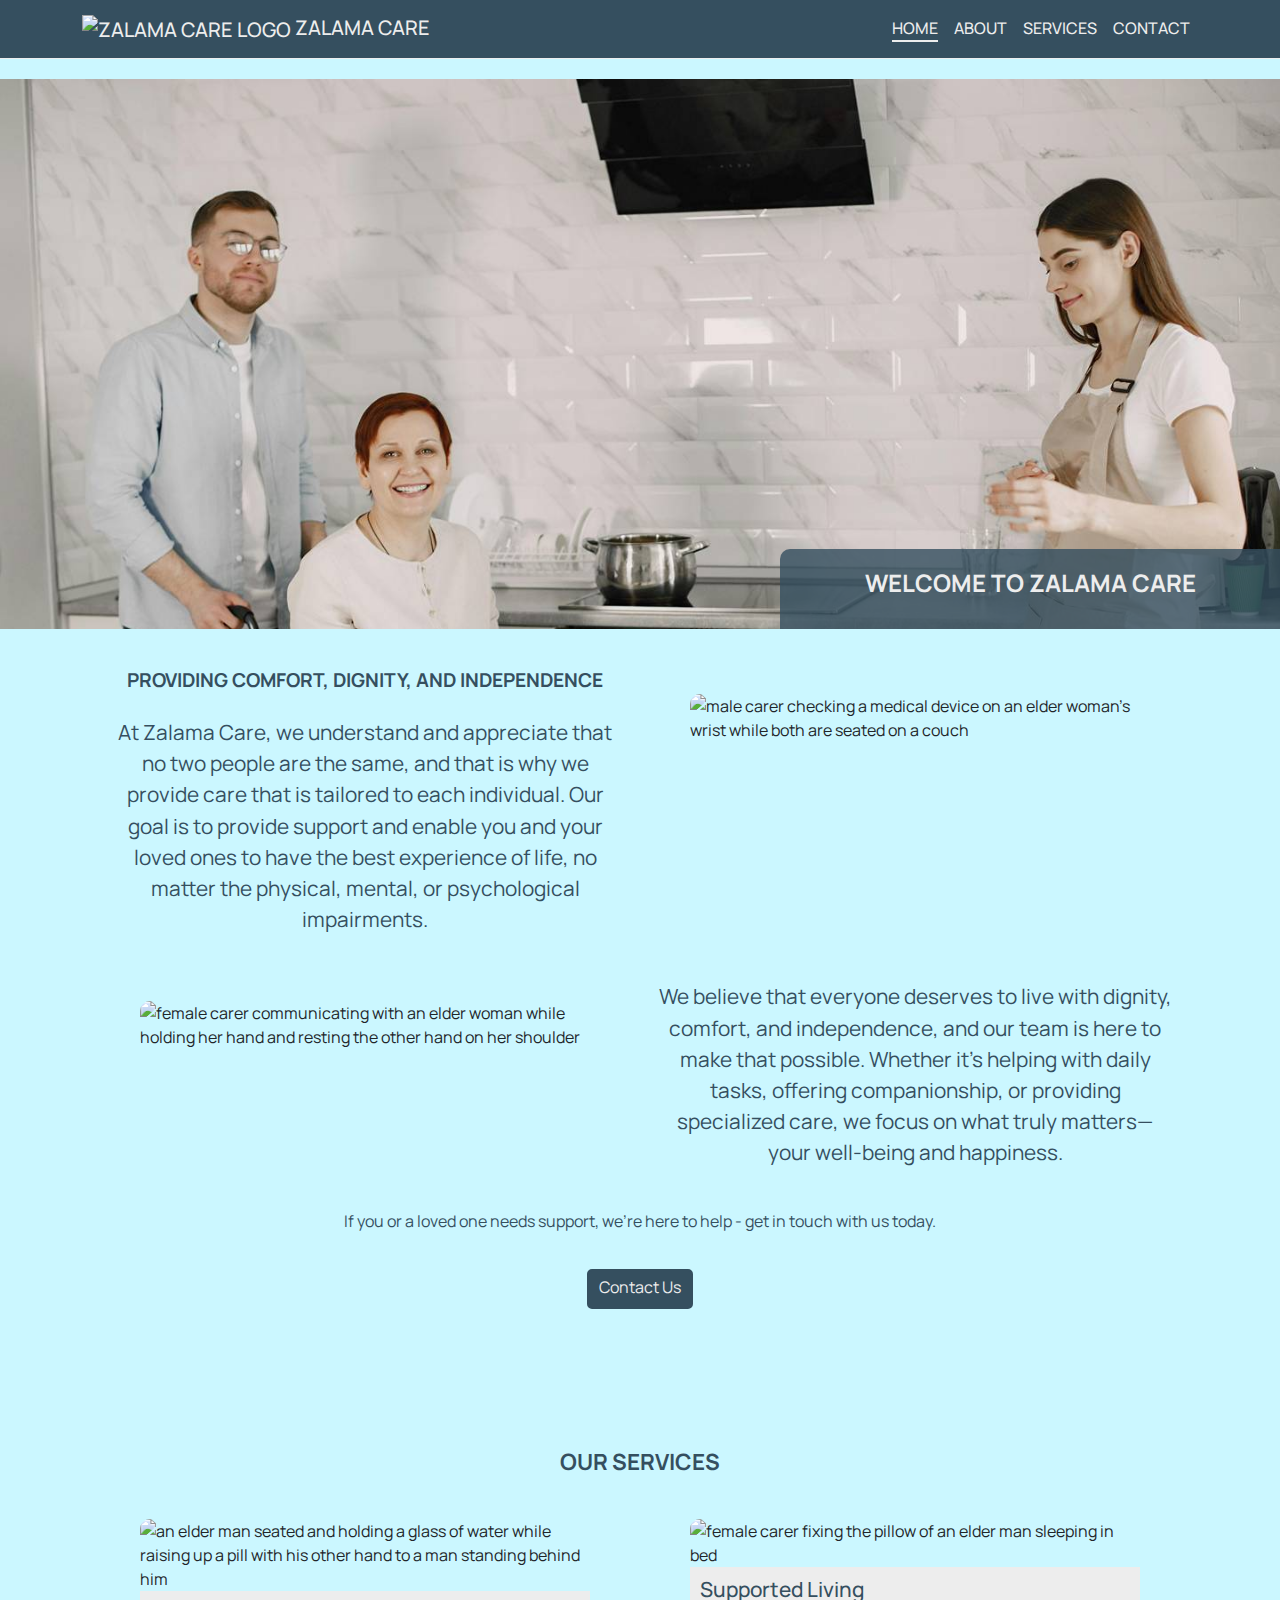
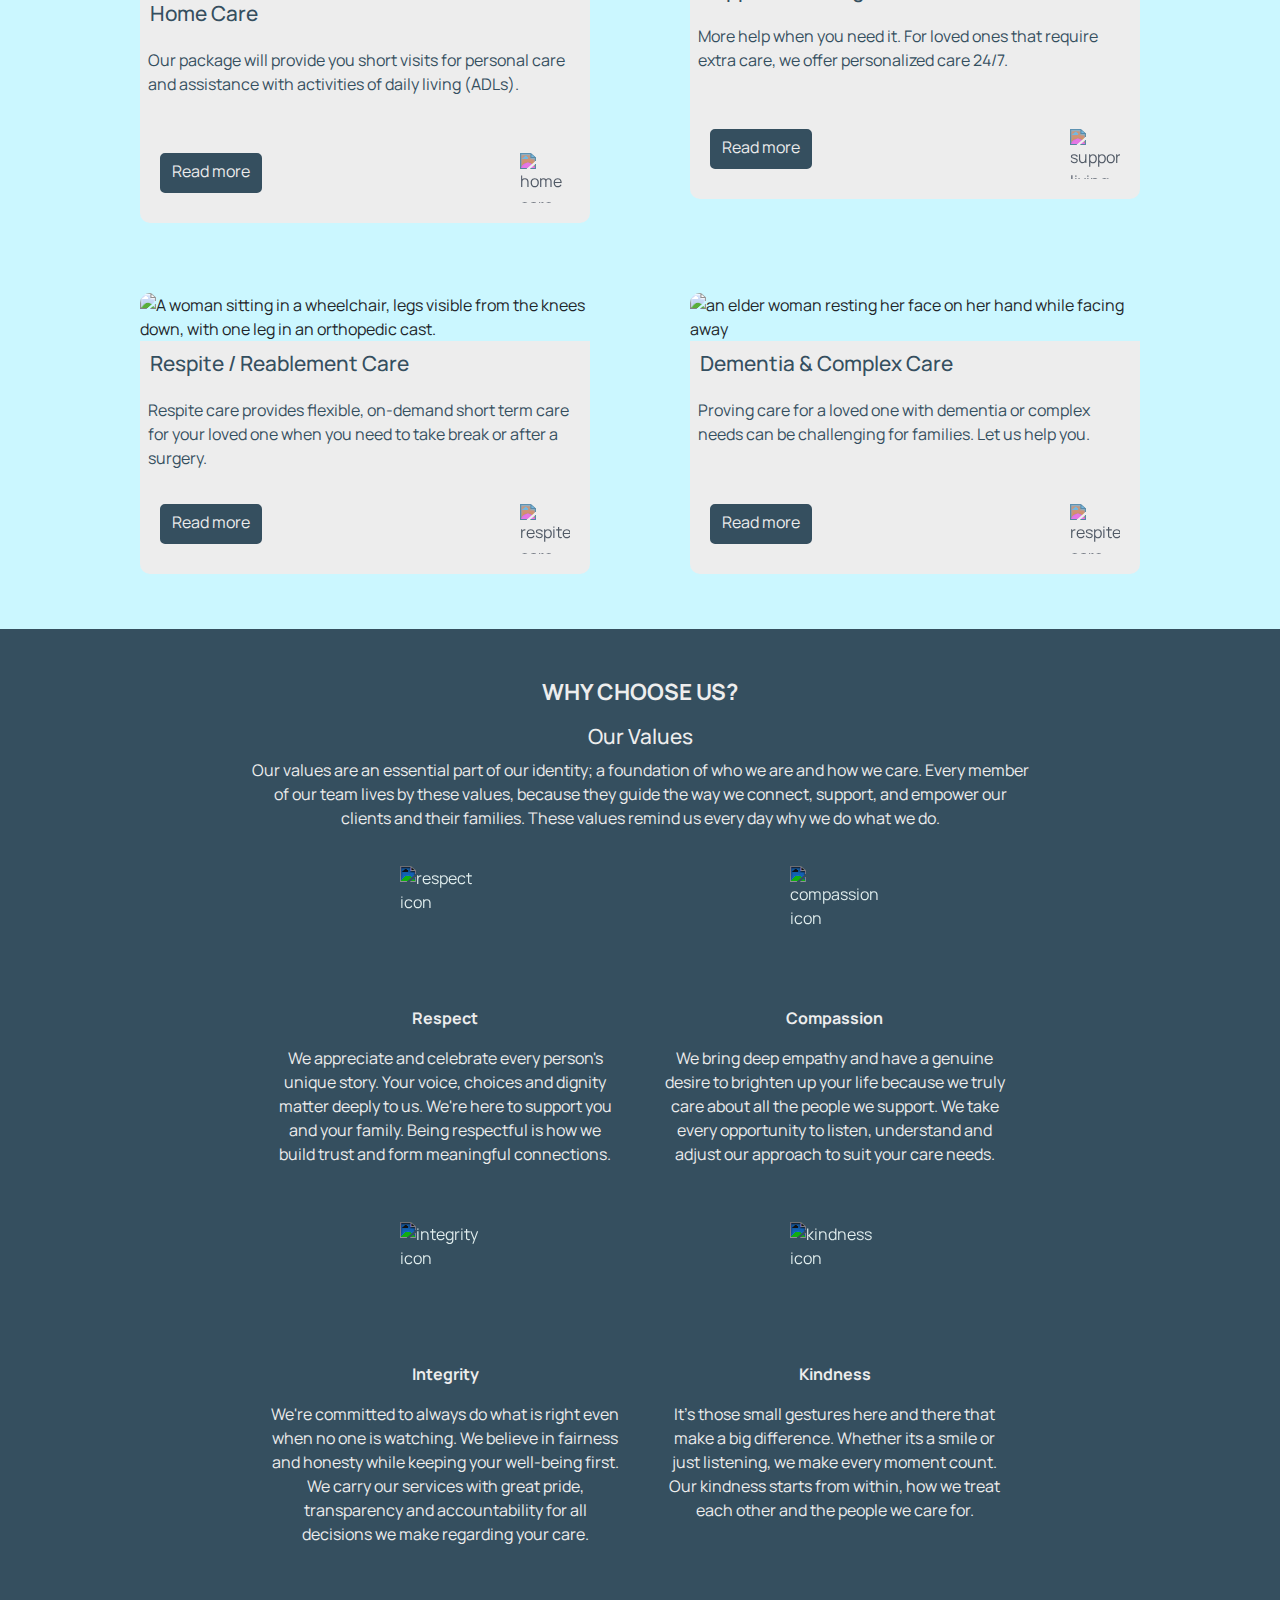
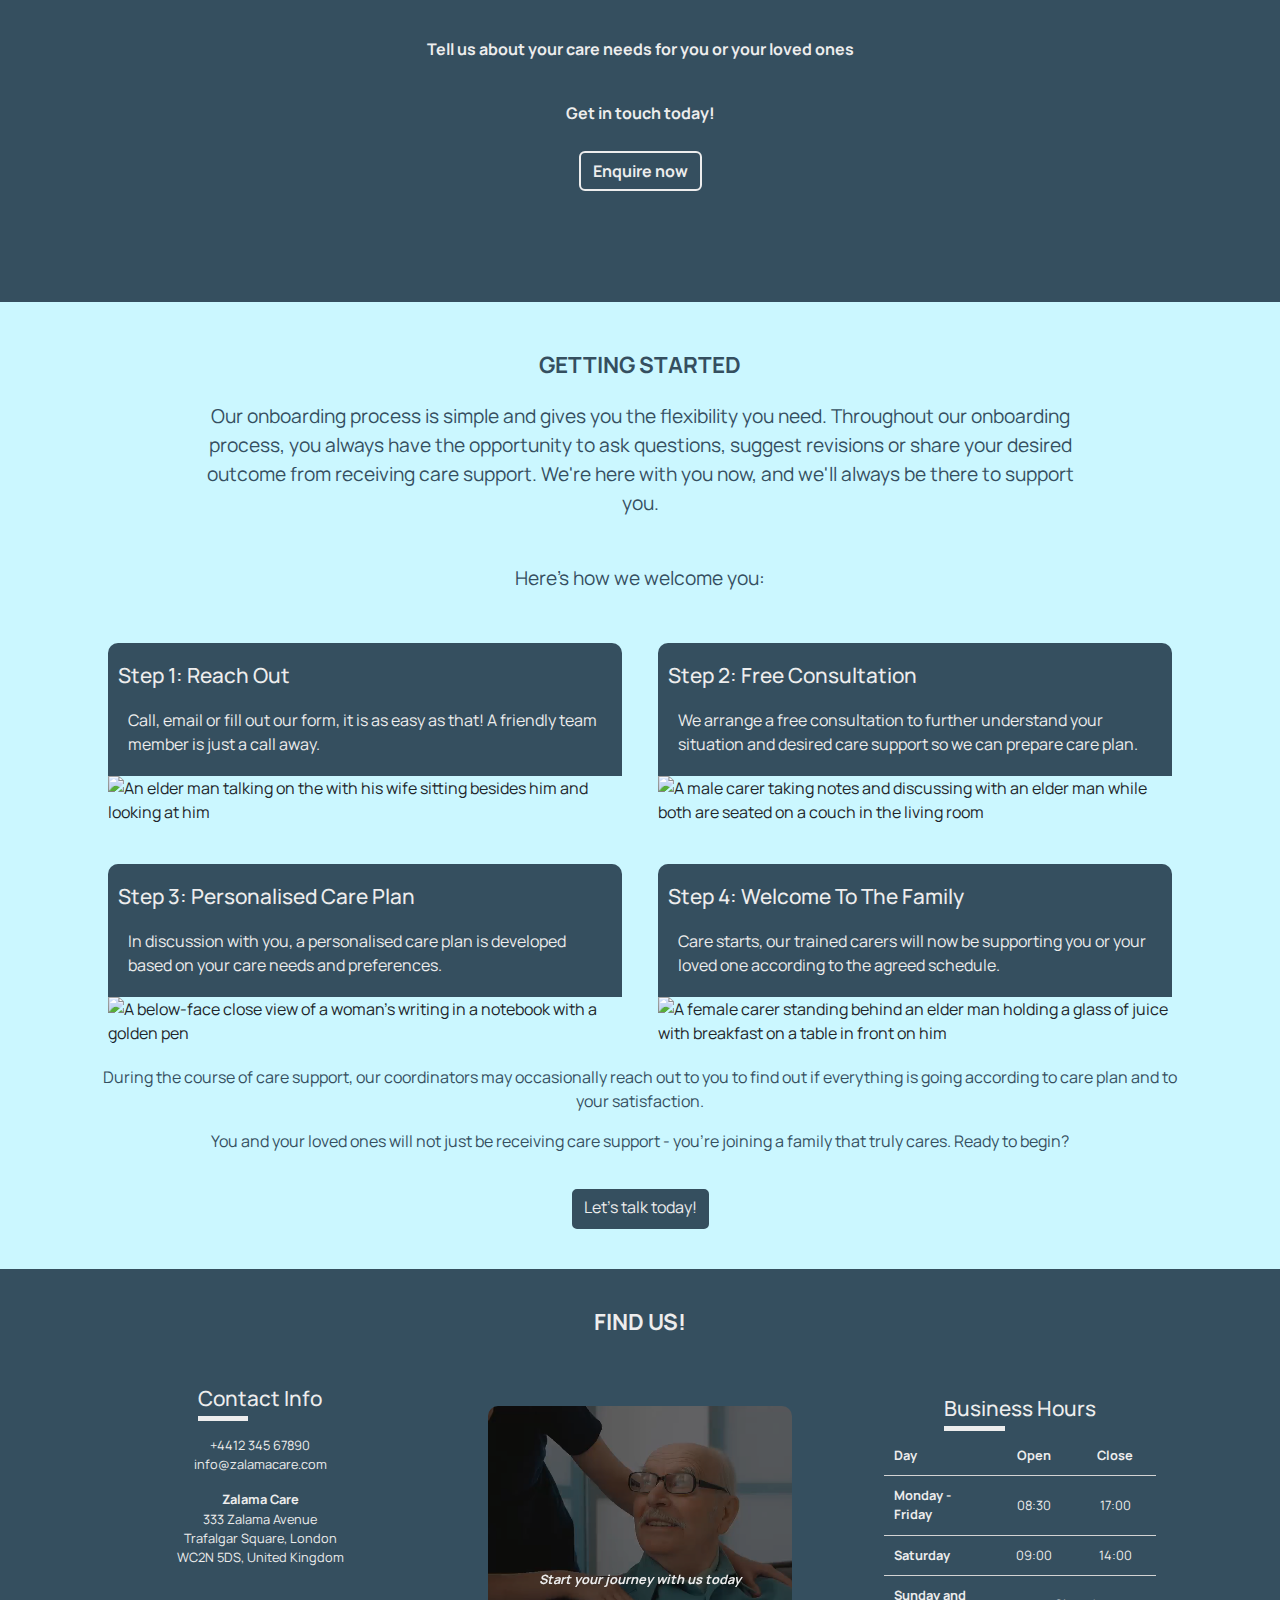
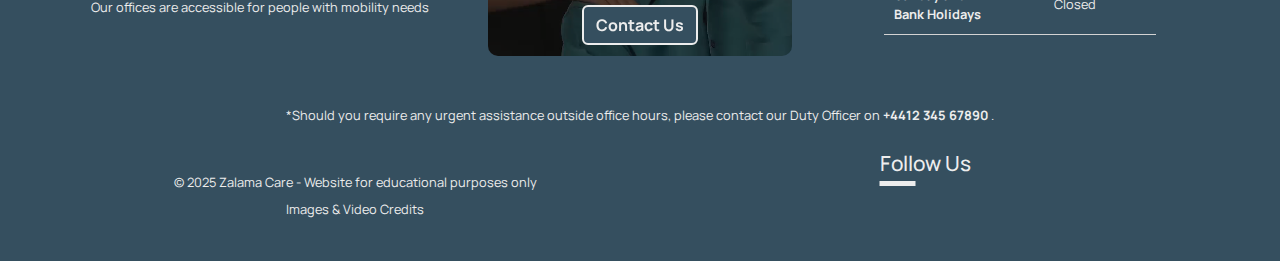
==== commit 9f6bef1e: "Add section comment - hero" ====
--- a/index.html
+++ b/index.html
@@ -5,9 +5,11 @@
   <meta charset="UTF-8">
   <meta name="viewport" content="width=device-width, initial-scale=1.0">
   <title>Zalama Care | Home</title>
-  <meta name="description" content="Welcome to Zalama Care – providing compassionate home care, supported living, respite care, and specialist dementia & complex care. Join the Zalama Care family today.">
-  <meta name="keywords" content="home care services, supported living, respite care, dementia care, complex care support, affordable care providers, 24/7 care assistance, care services near me, UK, London, care after surgery, temporary care, reablement, limited mobility, live-in care">
-  
+  <meta name="description"
+    content="Welcome to Zalama Care – providing compassionate home care, supported living, respite care, and specialist dementia & complex care. Join the Zalama Care family today.">
+  <meta name="keywords"
+    content="home care services, supported living, respite care, dementia care, complex care support, affordable care providers, 24/7 care assistance, care services near me, UK, London, care after surgery, temporary care, reablement, limited mobility, live-in care">
+
   <!-- Favicons-->
   <link rel="apple-touch-icon" sizes="180x180" href="assets/favicon/apple-touch-icon.png">
   <link rel="icon" type="image/png" sizes="32x32" href="assets/favicon/favicon-32x32.png">
@@ -54,9 +56,11 @@
     </nav>
   </header>
   <main>
-    <div class="col-12 text-center hero">
+    <!-- hero section -->
+    <section class="col-12 text-center hero">
       <h1>Welcome to Zalama Care</h1>
-    </div>
+    </section>
+    <!-- intro section -->
     <section id="intro" class="container">
       <div class="row text-body">
         <div class="col-12 col-md-6 text-center intro-text intro-item">
@@ -142,12 +146,12 @@
               </ul>
               <div class="service-buttons">
                 <label for="check-service-one" class="button-style">Show less</label>
-                  <img src="assets/images/icon-home-care-90x90.png" alt="home care icon" class="icon-service">
+                <img src="assets/images/icon-home-care-90x90.png" alt="home care icon" class="icon-service">
               </div>
             </div>
             <div class="service-buttons">
               <label for="check-service-one" class="button-style">Read more</label>
-                <img src="assets/images/icon-home-care-90x90.png" alt="home care icon" class="icon-service">
+              <img src="assets/images/icon-home-care-90x90.png" alt="home care icon" class="icon-service">
             </div>
           </div>
         </div>
@@ -183,12 +187,13 @@
               </ul>
               <div class="service-buttons">
                 <label for="check-service-two" class="button-style">Show less</label>
-                  <img src="assets/images/icon-supported-living-90x90.png" alt="supported living icon" class="icon-service">
+                <img src="assets/images/icon-supported-living-90x90.png" alt="supported living icon"
+                  class="icon-service">
               </div>
             </div>
             <div class="service-buttons">
               <label for="check-service-two" class="button-style">Read more</label>
-                <img src="assets/images/icon-supported-living-90x90.png" alt="supported living icon" class="icon-service">
+              <img src="assets/images/icon-supported-living-90x90.png" alt="supported living icon" class="icon-service">
             </div>
           </div>
         </div>
@@ -229,12 +234,12 @@
               </ul>
               <div class="service-buttons">
                 <label for="check-service-three" class="button-style">Show less</label>
-                  <img src="assets/images/icon-respite-care-90x90.png" alt="respite icon" class="icon-service">
+                <img src="assets/images/icon-respite-care-90x90.png" alt="respite icon" class="icon-service">
               </div>
             </div>
             <div class="service-buttons">
               <label for="check-service-three" class="button-style">Read more</label>
-                <img src="assets/images/icon-respite-care-90x90.png" alt="respite care icon" class="icon-service">
+              <img src="assets/images/icon-respite-care-90x90.png" alt="respite care icon" class="icon-service">
             </div>
           </div>
         </div>
@@ -275,12 +280,13 @@
               </ul>
               <div class="service-buttons">
                 <label for="check-service-four" class="button-style">Show less</label>
-                  <img src="assets/images/icon-complex-care-90x90.png" alt="dementia & complex care icon" class="icon-service">
+                <img src="assets/images/icon-complex-care-90x90.png" alt="dementia & complex care icon"
+                  class="icon-service">
               </div>
             </div>
             <div class="service-buttons">
               <label for="check-service-four" class="button-style">Read more</label>
-                <img src="assets/images/icon-complex-care-90x90.png" alt="respite care icon" class="icon-service">
+              <img src="assets/images/icon-complex-care-90x90.png" alt="respite care icon" class="icon-service">
             </div>
           </div>
         </div>
@@ -361,9 +367,7 @@
           </div>
         </div>
       </div>
-    </section>
-    <div class="text-center cross-bar">
-      <div class="text-center">
+      <div class="text-center cross-bar">
         <p>
           Tell us about your care needs for you or your loved ones
         </p>
@@ -371,7 +375,7 @@
         </p>
         <a href="contact-us.html" class="btn button-style-light" aria-label="Go to Contact page">Enquire now</a>
       </div>
-    </div>
+    </section>
     <section id="onboarding" class="container">
       <div class="row justify-content-center text-body">
         <div class="col-12 text-center">
@@ -458,7 +462,8 @@
         <div class="col-12 col-md-4 text-center contact-info text-footer">
           <h3>Contact info</h3>
           <p>
-            <a href="tel:+441234567890" aria-label="Call Zalama office phone on +44 1234 567890"><i class="fa-solid fa-phone"></i></a>
+            <a href="tel:+441234567890" aria-label="Call Zalama office phone on +44 1234 567890"><i
+                class="fa-solid fa-phone"></i></a>
             +4412 345 67890<br>
             <a href="mailto:info@zalamacare.com" aria-label="Send an email to info@zalamacare.com"><i
                 class="fa-solid fa-envelope"></i></a>
@@ -523,7 +528,8 @@
             *Should you require any urgent assistance outside office hours,
             please contact our Duty Officer on
             <strong>+4412 345 67890</strong>
-            <a href="tel:+441234567890" aria-label="Call Duty officer on +44 1234 567890"><i class="fa-solid fa-phone"></i></a>.
+            <a href="tel:+441234567890" aria-label="Call Duty officer on +44 1234 567890"><i
+                class="fa-solid fa-phone"></i></a>.
           </p>
         </div>
         <div class="col-12 col-md-6 text-center text-footer credits">
@@ -578,7 +584,8 @@
         <div class="modal-body">
           <p>
             Some images and videos used on this website are sourced from
-            <a href="https://www.freepik.com/" target="_blank" rel="noopener"  aria-label="Go to freepik website (opens in new tab)">Freepik</a>: by authors listed below
+            <a href="https://www.freepik.com/" target="_blank" rel="noopener"
+              aria-label="Go to freepik website (opens in new tab)">Freepik</a>: by authors listed below
           </p>
           <ul>
             <li>
@@ -590,93 +597,126 @@
             </li>
             <li>
               <a href="https://img.freepik.com/free-photo/old-patient-suffering-from-parkinson_23-2149370437.webp?t=st=1738077309~exp=1738080909~hmac=bbc91c75e3684b36cbde8e65f3e627e45f3bd0c02aa61cbdb92863b5f6b8c4cb&w=996"
-                target="_blank" rel="noopener" aria-label="Link to image on freepik website (opens in new tab)"><strong>Home care image - services section</strong></a>
-              by
-              <a href="https://www.freepik.com/author/freepik" target="_blank" rel="noopener"  aria-label="Link to author on freepik website (opens in new tab)">Freepik</a>
+                target="_blank" rel="noopener"
+                aria-label="Link to image on freepik website (opens in new tab)"><strong>Home care image - services
+                  section</strong></a>
+              by
+              <a href="https://www.freepik.com/author/freepik" target="_blank" rel="noopener"
+                aria-label="Link to author on freepik website (opens in new tab)">Freepik</a>
             </li>
             <li>
               <a href="https://videocdn.cdnpk.net/videos/e33cfe12-b445-49de-b5d1-768b5d633e67/horizontal/previews/clear/large.mp4?token=exp=1738254809~hmac=d2568c67c652ea7dbfb037e742d287dad7be9c83ad540735f56fb00b19349466"
-                target="_blank" rel="noopener"  aria-label="Link to video on freepik website (opens in new tab)"><strong>Footer video - footer section</strong></a>
-              by
-              <a href="https://www.freepik.com/author/freepik" target="_blank" rel="noopener"  aria-label="Link to author on freepik website (opens in new tab)">Freepik</a>
+                target="_blank" rel="noopener"
+                aria-label="Link to video on freepik website (opens in new tab)"><strong>Footer video - footer
+                  section</strong></a>
+              by
+              <a href="https://www.freepik.com/author/freepik" target="_blank" rel="noopener"
+                aria-label="Link to author on freepik website (opens in new tab)">Freepik</a>
             </li>
             <li>
               <a href="https://img.freepik.com/free-photo/disabled-senior-wheelchair-man-having-conversation-with-son-family-brunch-kitchen-senior-parents-together-with-mature-children_482257-10265.webp?t=st=1738405431~exp=1738409031~hmac=d87cec2de8f91fd77328a5061fa9fd27ad74d0462c5657b4dfec8a5d5d7d578a&w=996"
-                target="_blank" rel="noopener" aria-label="Link to image on freepik website (opens in new tab)"><strong>Intro image - about page</strong></a>
-              by
-              <a href="https://www.freepik.com/author/freepik" target="_blank" rel="noopener" aria-label="Link to author on freepik website (opens in new tab)">Freepik</a>
+                target="_blank" rel="noopener"
+                aria-label="Link to image on freepik website (opens in new tab)"><strong>Intro image - about
+                  page</strong></a>
+              by
+              <a href="https://www.freepik.com/author/freepik" target="_blank" rel="noopener"
+                aria-label="Link to author on freepik website (opens in new tab)">Freepik</a>
             </li>
             <li>
               <a href="https://img.freepik.com/free-photo/medium-shot-woman-getting-tasty-breakfast_23-2149046132.webp?t=st=1738405513~exp=1738409113~hmac=6857ba3094c9a40de8196e6fc19cc036ec5e1dcb861cdbc4f0fa6db9ec874f33&w=996"
-                target="_blank" rel="noopener" aria-label="Link to image on freepik website (opens in new tab)"><strong>Our mission image - about page</strong></a>
-              by
-              <a href="https://www.freepik.com/author/freepik" target="_blank" rel="noopener" aria-label="Link to author on freepik website (opens in new tab)">Freepik</a>
+                target="_blank" rel="noopener"
+                aria-label="Link to image on freepik website (opens in new tab)"><strong>Our mission image - about
+                  page</strong></a>
+              by
+              <a href="https://www.freepik.com/author/freepik" target="_blank" rel="noopener"
+                aria-label="Link to author on freepik website (opens in new tab)">Freepik</a>
             </li>
             <li>
               <a href="https://img.freepik.com/free-photo/side-view-caregiver-high-fiving-with-old-man_23-2148239050.webp?t=st=1738404970~exp=1738408570~hmac=6b52867793ce00d81c6dffb466ab9f037073e52a310728c718ac7d258c18be7d&w=996"
-                target="_blank" rel="noopener" aria-label="Link to image on freepik website (opens in new tab)"><strong>Our vision image - about page</strong></a>
-              by
-              <a href="https://www.freepik.com/author/freepik" target="_blank" rel="noopener" aria-label="Link to author on freepik website (opens in new tab)">Freepik</a>
-            </li>
-            <li>
-              <a href="https://www.freepik.com/icon/assisted-living_18240471" target="_blank"
-                rel="noopener" aria-label="Link to icon on freepik website (opens in new tab)"><strong>Supported living icon</strong></a>
-              by
-              <a href="https://www.freepik.com/author/zerowing/icons" target="_blank" rel="noopener" aria-label="Link to author on freepik website (opens in new tab)">Zero Wing</a>
-            </li>
-            <li>
-              <a href="https://www.freepik.com/icon/time_12204041" target="_blank" rel="noopener" aria-label="Link to icon on freepik website (opens in new tab)"><strong>Home care
+                target="_blank" rel="noopener"
+                aria-label="Link to image on freepik website (opens in new tab)"><strong>Our vision image - about
+                  page</strong></a>
+              by
+              <a href="https://www.freepik.com/author/freepik" target="_blank" rel="noopener"
+                aria-label="Link to author on freepik website (opens in new tab)">Freepik</a>
+            </li>
+            <li>
+              <a href="https://www.freepik.com/icon/assisted-living_18240471" target="_blank" rel="noopener"
+                aria-label="Link to icon on freepik website (opens in new tab)"><strong>Supported living
                   icon</strong></a>
               by
-              <a href="https://www.freepik.com/author/dewi-sari/icons" target="_blank" rel="noopener" aria-label="Link to author on freepik website (opens in new tab)">Dewi Sari</a>
-            </li>
-            <li>
-              <a href="https://www.freepik.com/icon/emotional-intelligence_17259667" target="_blank"
-                rel="noopener" aria-label="Link to icon on freepik website (opens in new tab)"><strong>Dementia and complex care icon</strong></a>
-              by
-              <a href="https://www.freepik.com/author/ragil-heru-fitriyan/icons" target="_blank" rel="noopener" aria-label="Link to author on freepik website (opens in new tab)">Ragil
+              <a href="https://www.freepik.com/author/zerowing/icons" target="_blank" rel="noopener"
+                aria-label="Link to author on freepik website (opens in new tab)">Zero Wing</a>
+            </li>
+            <li>
+              <a href="https://www.freepik.com/icon/time_12204041" target="_blank" rel="noopener"
+                aria-label="Link to icon on freepik website (opens in new tab)"><strong>Home care
+                  icon</strong></a>
+              by
+              <a href="https://www.freepik.com/author/dewi-sari/icons" target="_blank" rel="noopener"
+                aria-label="Link to author on freepik website (opens in new tab)">Dewi Sari</a>
+            </li>
+            <li>
+              <a href="https://www.freepik.com/icon/emotional-intelligence_17259667" target="_blank" rel="noopener"
+                aria-label="Link to icon on freepik website (opens in new tab)"><strong>Dementia and complex care
+                  icon</strong></a>
+              by
+              <a href="https://www.freepik.com/author/ragil-heru-fitriyan/icons" target="_blank" rel="noopener"
+                aria-label="Link to author on freepik website (opens in new tab)">Ragil
                 Heru Fitriyan</a>
             </li>
             <li>
-              <a href="https://www.freepik.com/icon/physiotherapist_8493477" target="_blank"
-                rel="noopener" aria-label="Link to icon on freepik website (opens in new tab)"><strong>Respite care icon</strong></a>
-              by
-              <a href="https://www.freepik.com/author/prosymbols/icons" target="_blank" rel="noopener" aria-label="Link to author on freepik website (opens in new tab)">Prosymbols
+              <a href="https://www.freepik.com/icon/physiotherapist_8493477" target="_blank" rel="noopener"
+                aria-label="Link to icon on freepik website (opens in new tab)"><strong>Respite care icon</strong></a>
+              by
+              <a href="https://www.freepik.com/author/prosymbols/icons" target="_blank" rel="noopener"
+                aria-label="Link to author on freepik website (opens in new tab)">Prosymbols
                 Premium</a>
             </li>
             <li>
-              <a href="https://www.freepik.com/icon/know-how_15309935" target="_blank" rel="noopener" aria-label="Link to icon on freepik website (opens in new tab)"><strong>General
+              <a href="https://www.freepik.com/icon/know-how_15309935" target="_blank" rel="noopener"
+                aria-label="Link to icon on freepik website (opens in new tab)"><strong>General
                   inquiry icon</strong></a>
               by
-              <a href="https://www.freepik.com/author/leremy/icons" target="_blank" rel="noopener" aria-label="Link to author on freepik website (opens in new tab)">Leremy</a>
-            </li>
-            <li>
-              <a href="https://www.freepik.com/icon/mutual-aid_18331875" target="_blank" rel="noopener" aria-label="Link to icon on freepik website (opens in new tab)"><strong>Respect
+              <a href="https://www.freepik.com/author/leremy/icons" target="_blank" rel="noopener"
+                aria-label="Link to author on freepik website (opens in new tab)">Leremy</a>
+            </li>
+            <li>
+              <a href="https://www.freepik.com/icon/mutual-aid_18331875" target="_blank" rel="noopener"
+                aria-label="Link to icon on freepik website (opens in new tab)"><strong>Respect
                   icon</strong></a>
               by
-              <a href="https://www.freepik.com/author/dewi-sari/icons" target="_blank" rel="noopener" aria-label="Link to author on freepik website (opens in new tab)">Dewi Sari</a>
-            </li>
-            <li>
-              <a href="https://www.freepik.com/icon/support_4117222" target="_blank" rel="noopener" aria-label="Link to icon on freepik website (opens in new tab)"><strong>Compassion
+              <a href="https://www.freepik.com/author/dewi-sari/icons" target="_blank" rel="noopener"
+                aria-label="Link to author on freepik website (opens in new tab)">Dewi Sari</a>
+            </li>
+            <li>
+              <a href="https://www.freepik.com/icon/support_4117222" target="_blank" rel="noopener"
+                aria-label="Link to icon on freepik website (opens in new tab)"><strong>Compassion
                   icon</strong></a>
               by
-              <a href="https://www.freepik.com/author/smashicons/icons" target="_blank" rel="noopener" aria-label="Link to author on freepik website (opens in new tab)">Smash icons</a>
-            </li>
-            <li>
-              <a href="https://www.freepik.com/icon/trust_12841809" target="_blank" rel="noopener" aria-label="Link to icon on freepik website (opens in new tab)"><strong>Integrity
+              <a href="https://www.freepik.com/author/smashicons/icons" target="_blank" rel="noopener"
+                aria-label="Link to author on freepik website (opens in new tab)">Smash icons</a>
+            </li>
+            <li>
+              <a href="https://www.freepik.com/icon/trust_12841809" target="_blank" rel="noopener"
+                aria-label="Link to icon on freepik website (opens in new tab)"><strong>Integrity
                   icon</strong></a>
               by
-              <a href="https://www.freepik.com/author/uniconlabs/icons" target="_blank" rel="noopener" aria-label="Link to author on freepik website (opens in new tab)">Uniconlabs</a>
-            </li>
-            <li>
-              <a href="https://www.freepik.com/icon/smile_13961433" target="_blank" rel="noopener" aria-label="Link to icon on freepik website (opens in new tab)"><strong>Kindness
+              <a href="https://www.freepik.com/author/uniconlabs/icons" target="_blank" rel="noopener"
+                aria-label="Link to author on freepik website (opens in new tab)">Uniconlabs</a>
+            </li>
+            <li>
+              <a href="https://www.freepik.com/icon/smile_13961433" target="_blank" rel="noopener"
+                aria-label="Link to icon on freepik website (opens in new tab)"><strong>Kindness
                   icon</strong></a>
               by
-              <a href="https://www.freepik.com/author/hidemaru/icons" target="_blank" rel="noopener" aria-label="Link to author on freepik website (opens in new tab)">Hide Maru</a>
-            </li>
-            <li>
-              Phone, email (envelope), location, accessibility and social media icons are from 
-              <a href="https://fontawesome.com/" target="_blank" rel="noopener" aria-label="Link to fontawesome website (opens in new tab)">Fontawesome</a>
+              <a href="https://www.freepik.com/author/hidemaru/icons" target="_blank" rel="noopener"
+                aria-label="Link to author on freepik website (opens in new tab)">Hide Maru</a>
+            </li>
+            <li>
+              Phone, email (envelope), location, accessibility and social media icons are from
+              <a href="https://fontawesome.com/" target="_blank" rel="noopener"
+                aria-label="Link to fontawesome website (opens in new tab)">Fontawesome</a>
             </li>
           </ul>
           <p>
--- a/assets/css/style.css
+++ b/assets/css/style.css
@@ -13,7 +13,6 @@
 /*------------- General Styles ---*/
 
 body {
-  /*-- change body to flex */
   display: -webkit-box;
   display: -ms-flexbox;
   display: flex;
@@ -22,20 +21,22 @@
   -ms-flex-direction: column;
   flex-direction: column;
   height: 100%;
-  padding-top: 79px; /*--- adjust section title under fixed navbar*/
+  padding-top: 79px;
   width: 100%;
   font-family: "Manrope", sans-serif;
-}
-
+  background-color: var(--thin-air);
+}
+
+.hidden-item {
+  display: none;
+}
+
+/*-------- headers ----*/
 h2,
 h1 {
   font-size: 1.2rem;
   font-weight: bold;
-}
-
-/*------ colors ---*/
-body {
-  background-color: var(--thin-air);
+  text-transform: uppercase;
 }
 
 .hero h1 {
@@ -43,68 +44,35 @@
   color: var(--white-edgar);
 }
 
-.page-title h1,
+
+.page-title h1 {
+  padding: 10px 20px;
+  height: 60px;
+  margin: 0;
+  border-radius: 10px;
+  -ms-flex-line-pack: center;
+  align-content: center;
+  color: var(--velvet-evening);
+}
+
 h2 {
   color: var(--velvet-evening);
 }
 
-nav,
-.navbar a {
-  background-color: var(--velvet-evening);
-  color: var(--white-edgar);
-}
-
-.navbar-nav a::after,
-.navbar-nav .selected a::after {
-  background-color: var(--white-edgar);
-}
-
-.navbar-nav .selected a {
-  color: var(--white-edgar);
-}
-
-.service-body {
-  background-color: var(--white-edgar);
-}
-
-.text-footer h2,
-.text-footer h3,
-.text-footer p,
-.text-footer address,
-.text-footer th,
-.text-footer td {
-  color: var(--white-edgar);
-}
-
-#team i,
-.thank-you i {
-  color: var(--velvet-evening);
-}
-
-.social-media i:hover {
-  -webkit-transform: scale(1.5);
-  -ms-transform: scale(1.5);
-  transform: scale(1.5);
-  color: var(--thin-air);
-}
-
-.contact-info i,
-.office-note i {
-  color: var(--white-edgar);
-}
-
-.contact-info i:hover,
-.office-note i:hover,
-.social-media i:hover,
-#team i:hover,
-.thank-you i:hover {
-  -webkit-transform: scale(1.5);
-  -ms-transform: scale(1.5);
-  transform: scale(1.5);
-}
-
-.credits a:hover {
-  text-decoration: underline;
+h3 {
+  text-transform: capitalize;
+  margin: 10px 0;
+}
+
+.page-title {
+  justify-items: center;
+  margin: 20px;
+}
+
+
+/*-------------- Body text - home ---*/
+.text-body {
+  padding: 20px;
 }
 
 .text-body h1,
@@ -118,123 +86,29 @@
   color: var(--velvet-evening);
 }
 
-.button-style {
-  color: var(--white-edgar);
+
+
+/*----------------- Nav Bar ---*/
+nav,
+.navbar a {
   background-color: var(--velvet-evening);
-}
-
-.button-style:hover {
-  border: 2px solid var(--velvet-evening);
+  color: var(--white-edgar);
+  text-transform: uppercase;
+
+}
+
+.navbar-nav a::after,
+.navbar-nav .selected a::after {
   background-color: var(--white-edgar);
-  color: var(--velvet-evening);
-}
-
-.button-style-light {
-  color: var(--white-edgar);
-  background-color: var(--velvet-evening);
-}
-
-.button-style-light:hover {
-  color: var(--velvet-evening);
-  background-color: var(--white-edgar);
-}
-
-.cross-bar {
-  background-color: var(--velvet-evening);
-}
-
-.cross-bar p {
-  color: var(--white-edgar);
-}
-
-#choose-us {
-  background-color: var(--velvet-evening);
-}
-
-#choose-us p,
-#choose-us strong,
-#choose-us h2,
-#choose-us h3 {
-  color: var(--white-edgar);
-}
-
-.value-icon img {
-  -webkit-filter: invert(100%) sepia(1%) saturate(910%) hue-rotate(201deg)
-    brightness(117%) contrast(86%);
-  filter: invert(100%) sepia(1%) saturate(910%) hue-rotate(201deg)
-    brightness(117%) contrast(86%);
-}
-
-.inquiry-label img,
-.icon-service {
-  -webkit-filter: invert(28%) sepia(13%) saturate(1231%) hue-rotate(159deg)
-    brightness(94%) contrast(90%);
-  filter: invert(28%) sepia(13%) saturate(1231%) hue-rotate(159deg)
-    brightness(94%) contrast(90%);
-}
-
-.onboard-step p,
-.onboard-step h3 {
-  color: var(--white-edgar);
-}
-
-.onboard-body {
-  background-color: var(--velvet-evening);
-}
-
-.footer-video p {
-  color: var(--white-edgar);
-}
-
-footer h3::after {
-  background-color: var(--white-edgar);
-}
-
-.credits a {
-  color: var(--white-edgar);
-}
-
-footer {
-  background-color: var(--velvet-evening);
-  padding-top: 40px;
-}
-
-#contact-form h1,
-#contact-form h2,
-#contact-form p,
-#contact-form label {
-  color: var(--velvet-evening);
-}
-
-#contact-form input,
-#contact-form textarea {
-  background-color: var(--white-edgar);
-}
-
-#contact-form input[type="radio"] {
-  accent-color: var(--velvet-evening);
-}
-
-.modal-content {
-  background-color: var(--velvet-evening);
-  color: var(--white-edgar);
-  border: 2px solid var(--thin-air);
-}
-.modal-body a {
-  color: var(--thin-air);
-}
-
-/*----- end colors------*/
+}
+
+.navbar-nav .selected a {
+  color: var(--white-edgar);
+}
 
 nav {
   border-bottom: 1px solid var(--white-edgar);
   font-weight: 500;
-}
-
-nav a,
-h2,
-h1 {
-  text-transform: uppercase;
 }
 
 .navbar-nav a {
@@ -303,24 +177,27 @@
   color: var(--thin-air);
 }
 
-#services {
-  padding-top: 5rem;
-}
-
-h3 {
-  text-transform: capitalize;
-  margin: 10px 0;
-}
-
-.text-footer p,
-.text-footer address,
-.text-footer th,
-.text-footer td {
-  font-size: 1rem;
-}
-
-.text-body {
-  padding: 20px;
+
+/*-------------- Buttons ---*/
+.button-style {
+  color: var(--white-edgar);
+  background-color: var(--velvet-evening);
+}
+
+.button-style:hover {
+  border: 2px solid var(--velvet-evening);
+  background-color: var(--white-edgar);
+  color: var(--velvet-evening);
+}
+
+.button-style-light {
+  color: var(--white-edgar);
+  background-color: var(--velvet-evening);
+}
+
+.button-style-light:hover {
+  color: var(--velvet-evening);
+  background-color: var(--white-edgar);
 }
 
 .button-style {
@@ -346,27 +223,7 @@
   border: 2px solid var(--velvet-evening);
 }
 
-.cross-bar {
-  width: 100%;
-  height: 300px;
-  padding: 5px 15px 20px;
-}
-
-.cross-bar div {
-  width: 100%;
-  height: 100%;
-  -ms-flex-line-pack: center;
-  align-content: center;
-}
-
-.cross-bar p {
-  font-weight: bold;
-  padding: 10px 0;
-  margin-top: 20px;
-  line-height: 1.5rem;
-}
-
-/*------------- hero --*/
+/*------------- hero / home --*/
 .hero {
   background-image: url(../images/hero-home-three-people-in-kitchen-500x376.jpg);
   background-position: center center;
@@ -393,30 +250,7 @@
   width: 100%;
 }
 
-.float-image {
-  margin-top: 20px;
-  padding-top: 10px;
-}
-
-.float-image img {
-  width: 100%;
-  height: auto;
-  border-radius: 10px;
-}
-
-.page-title {
-  justify-items: center;
-  margin: 20px;
-}
-.page-title h1 {
-  padding: 10px 20px;
-  height: 60px;
-  margin: 0;
-  border-radius: 10px;
-  -ms-flex-line-pack: center;
-  align-content: center;
-}
-
+/*--------------- intro section / home ---*/
 .intro-item p {
   display: -webkit-box;
   display: -ms-flexbox;
@@ -444,7 +278,34 @@
 #intro-cta {
   margin-top: 20px;
 }
-/*--------- services section --*/
+
+/*---------------- float images (home/about) ---------------*/
+.float-image {
+  margin-top: 20px;
+  padding-top: 10px;
+}
+
+.float-image img {
+  width: 100%;
+  height: auto;
+  border-radius: 10px;
+}
+
+/*----------------  services section------*/
+#services {
+  padding-top: 5rem;
+}
+
+.service-body {
+  background-color: var(--white-edgar);
+}
+
+.icon-service {
+  -webkit-filter: invert(28%) sepia(13%) saturate(1231%) hue-rotate(159deg)
+    brightness(94%) contrast(90%);
+  filter: invert(28%) sepia(13%) saturate(1231%) hue-rotate(159deg)
+    brightness(94%) contrast(90%);
+}
 
 .service-item {
   padding: 20px;
@@ -462,10 +323,6 @@
 .service-body {
   border-radius: 0 0 10px 10px;
   border-top: 0;
-}
-
-.hidden-item {
-  display: none;
 }
 
 #check-service-one:checked ~ .service-more-one,
@@ -498,7 +355,24 @@
   margin: 0;
 }
 
-/*-----------Our values - choose us ---*/
+/*----------------  why choose us section------*/
+#choose-us {
+  background-color: var(--velvet-evening);
+}
+
+#choose-us p,
+#choose-us strong,
+#choose-us h2,
+#choose-us h3 {
+  color: var(--white-edgar);
+}
+
+.value-icon img {
+  -webkit-filter: invert(100%) sepia(1%) saturate(910%) hue-rotate(201deg)
+    brightness(117%) contrast(86%);
+  filter: invert(100%) sepia(1%) saturate(910%) hue-rotate(201deg)
+    brightness(117%) contrast(86%);
+}
 
 .our-values {
   display: -webkit-box;
@@ -545,6 +419,155 @@
   text-align: center;
 }
 
+/*----------------  getting started/onboarding section------*/
+
+
+/*----------------  footer section------*/
+
+.text-footer p,
+.text-footer address,
+.text-footer th,
+.text-footer td {
+  font-size: 1rem;
+  color: var(--white-edgar);
+}
+
+.text-footer h2,
+.text-footer h3{
+  color: var(--white-edgar);
+}
+
+
+.social-media i:hover {
+  -webkit-transform: scale(1.5);
+  -ms-transform: scale(1.5);
+  transform: scale(1.5);
+  color: var(--thin-air);
+}
+
+.contact-info i,
+.office-note i {
+  color: var(--white-edgar);
+}
+
+.contact-info i:hover,
+.office-note i:hover,
+.social-media i:hover{
+  -webkit-transform: scale(1.5);
+  -ms-transform: scale(1.5);
+  transform: scale(1.5);
+}
+
+.credits a:hover {
+  text-decoration: underline;
+}
+
+.footer-video p {
+  color: var(--white-edgar);
+}
+
+footer h3::after {
+  background-color: var(--white-edgar);
+}
+
+.credits a {
+  color: var(--white-edgar);
+}
+
+footer {
+  background-color: var(--velvet-evening);
+  padding-top: 40px;
+}
+
+.modal-content {
+  background-color: var(--velvet-evening);
+  color: var(--white-edgar);
+  border: 2px solid var(--thin-air);
+}
+.modal-body a {
+  color: var(--thin-air);
+}
+
+/*---------------- about page --------------*/
+/*----------------  our team section ------*/
+#team i {
+  color: var(--velvet-evening);
+}
+
+#team i:hover{
+  -webkit-transform: scale(1.5);
+  -ms-transform: scale(1.5);
+  transform: scale(1.5);
+}
+
+/*----------------  contact page ------*/
+.inquiry-label img {
+  -webkit-filter: invert(28%) sepia(13%) saturate(1231%) hue-rotate(159deg)
+    brightness(94%) contrast(90%);
+  filter: invert(28%) sepia(13%) saturate(1231%) hue-rotate(159deg)
+    brightness(94%) contrast(90%);
+}
+
+#contact-form h1,
+#contact-form h2,
+#contact-form p,
+#contact-form label {
+  color: var(--velvet-evening);
+}
+
+#contact-form input,
+#contact-form textarea {
+  background-color: var(--white-edgar);
+}
+
+#contact-form input[type="radio"] {
+  accent-color: var(--velvet-evening);
+}
+
+/*----------------  success page ------*/
+.thank-you i {
+  color: var(--velvet-evening);
+}
+
+.thank-you i:hover {
+  -webkit-transform: scale(1.5);
+  -ms-transform: scale(1.5);
+  transform: scale(1.5);
+}
+
+
+
+
+
+/*--------------- end styles ---*/
+.cross-bar {
+  background-color: var(--velvet-evening);
+}
+
+.cross-bar p {
+  color: var(--white-edgar);
+}
+
+.cross-bar {
+  width: 100%;
+  height: 300px;
+  padding: 5px 15px 20px;
+}
+
+.cross-bar div {
+  width: 100%;
+  height: 100%;
+  -ms-flex-line-pack: center;
+  align-content: center;
+}
+
+.cross-bar p {
+  font-weight: bold;
+  padding: 10px 0;
+  margin-top: 20px;
+  line-height: 1.5rem;
+}
+
 /*------------------ getting started ----*/
 #onboarding {
   padding-top: 30px;
@@ -577,6 +600,15 @@
 .onboard-text {
   padding: 5px;
   margin-bottom: 0;
+}
+
+.onboard-step p,
+.onboard-step h3 {
+  color: var(--white-edgar);
+}
+
+.onboard-body {
+  background-color: var(--velvet-evening);
 }
 
 /*----------------------- Footer ---*/
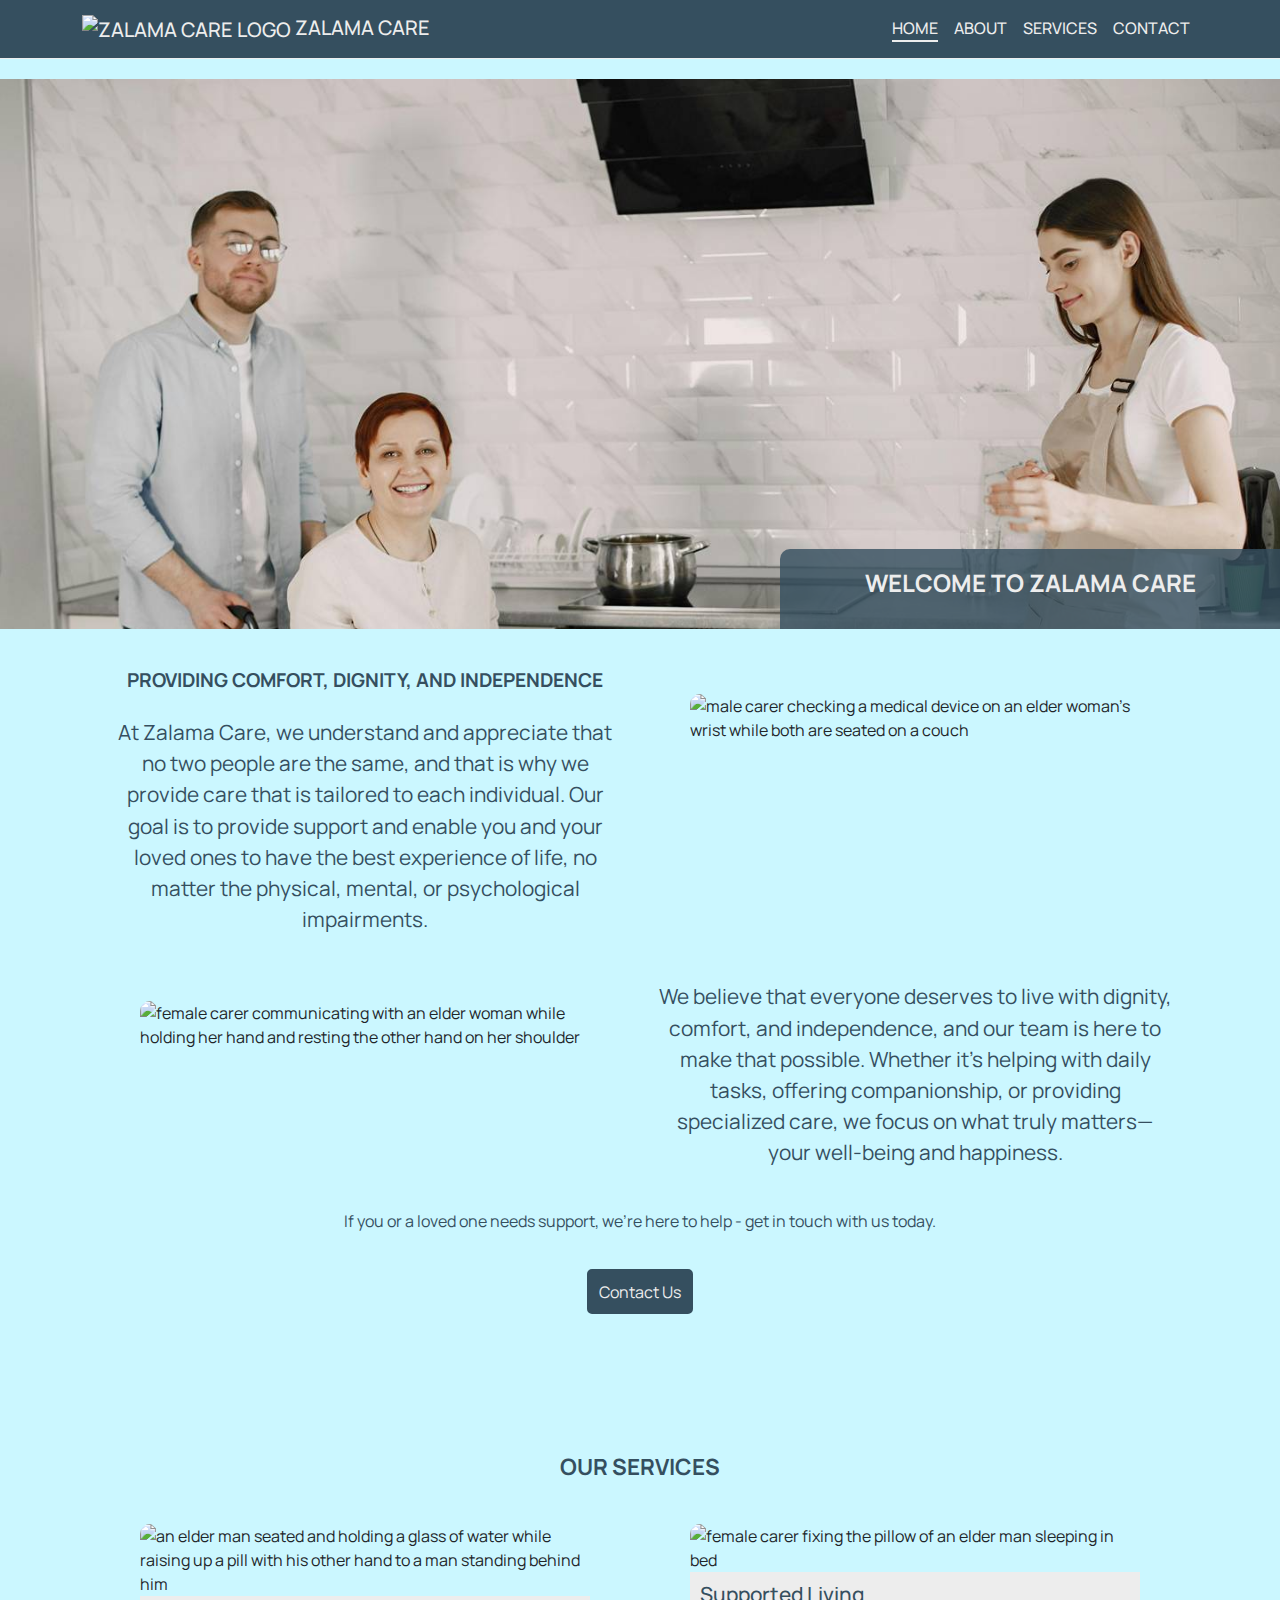
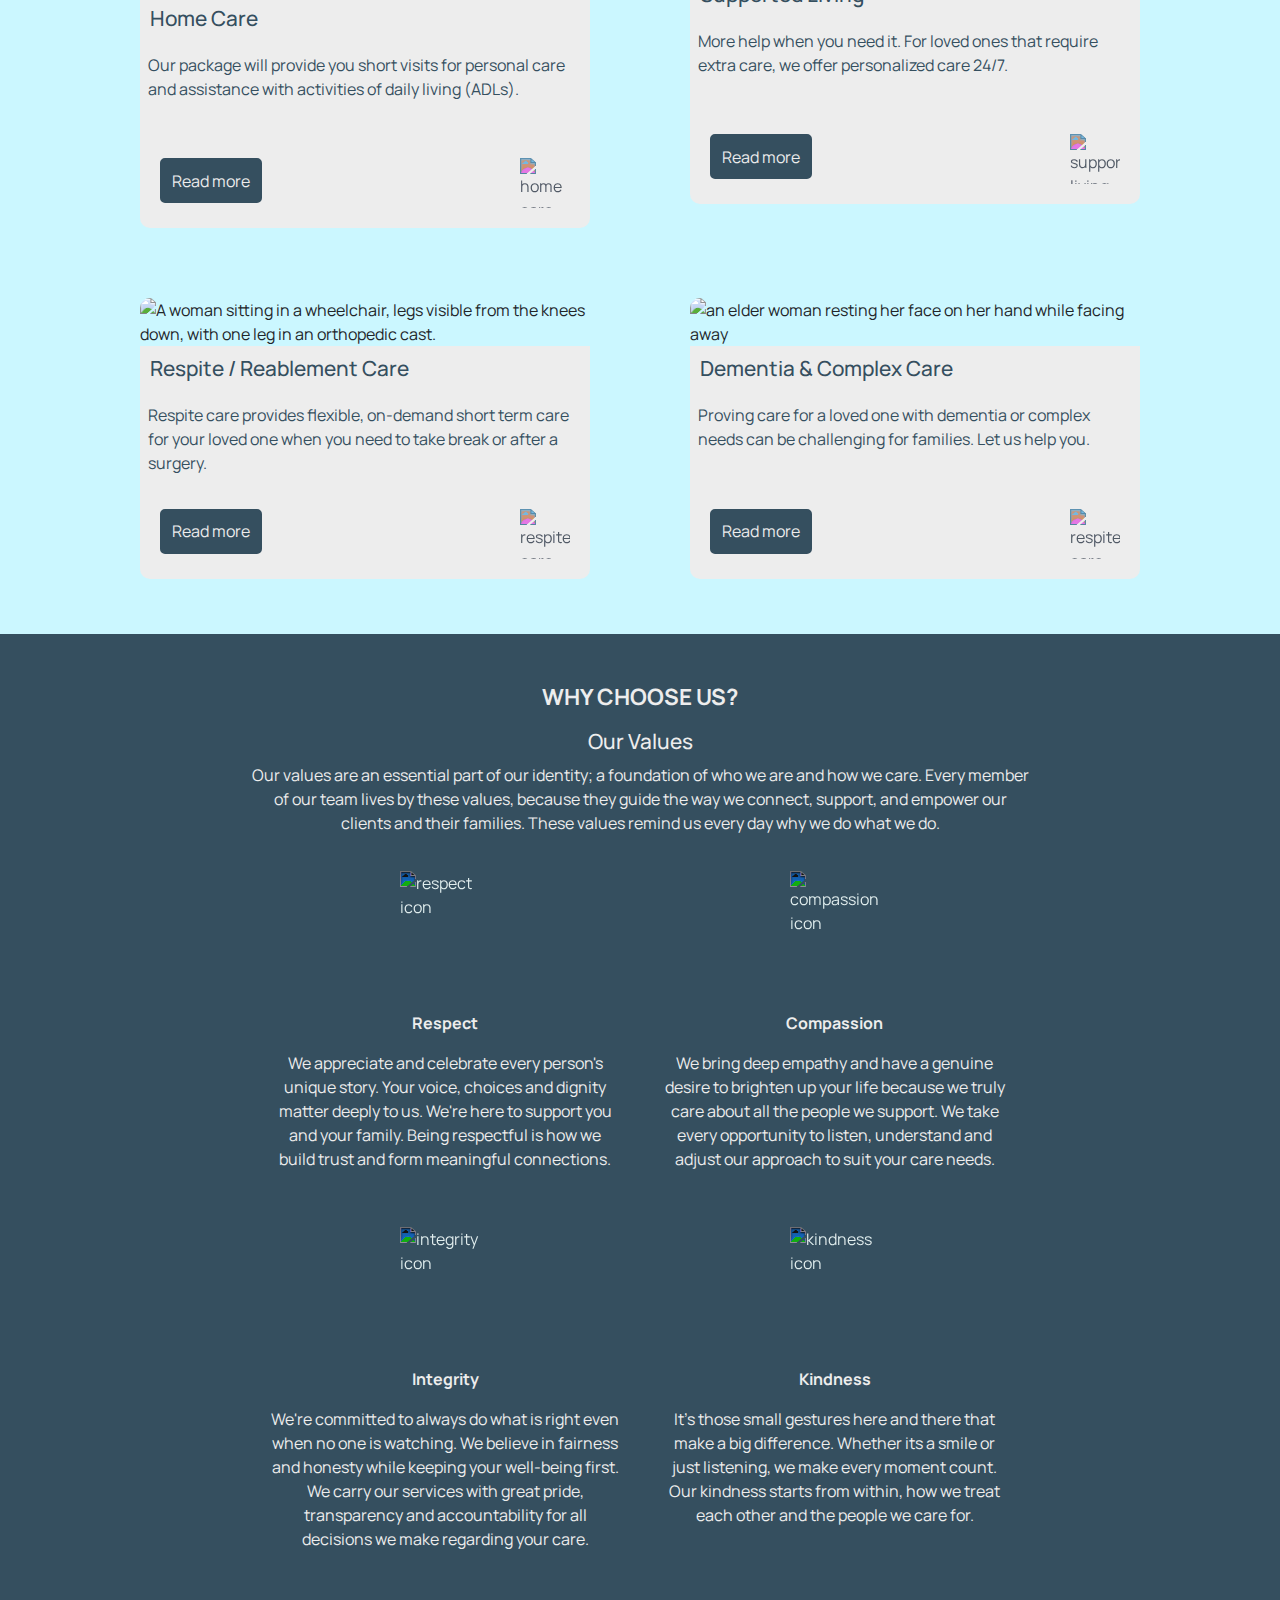
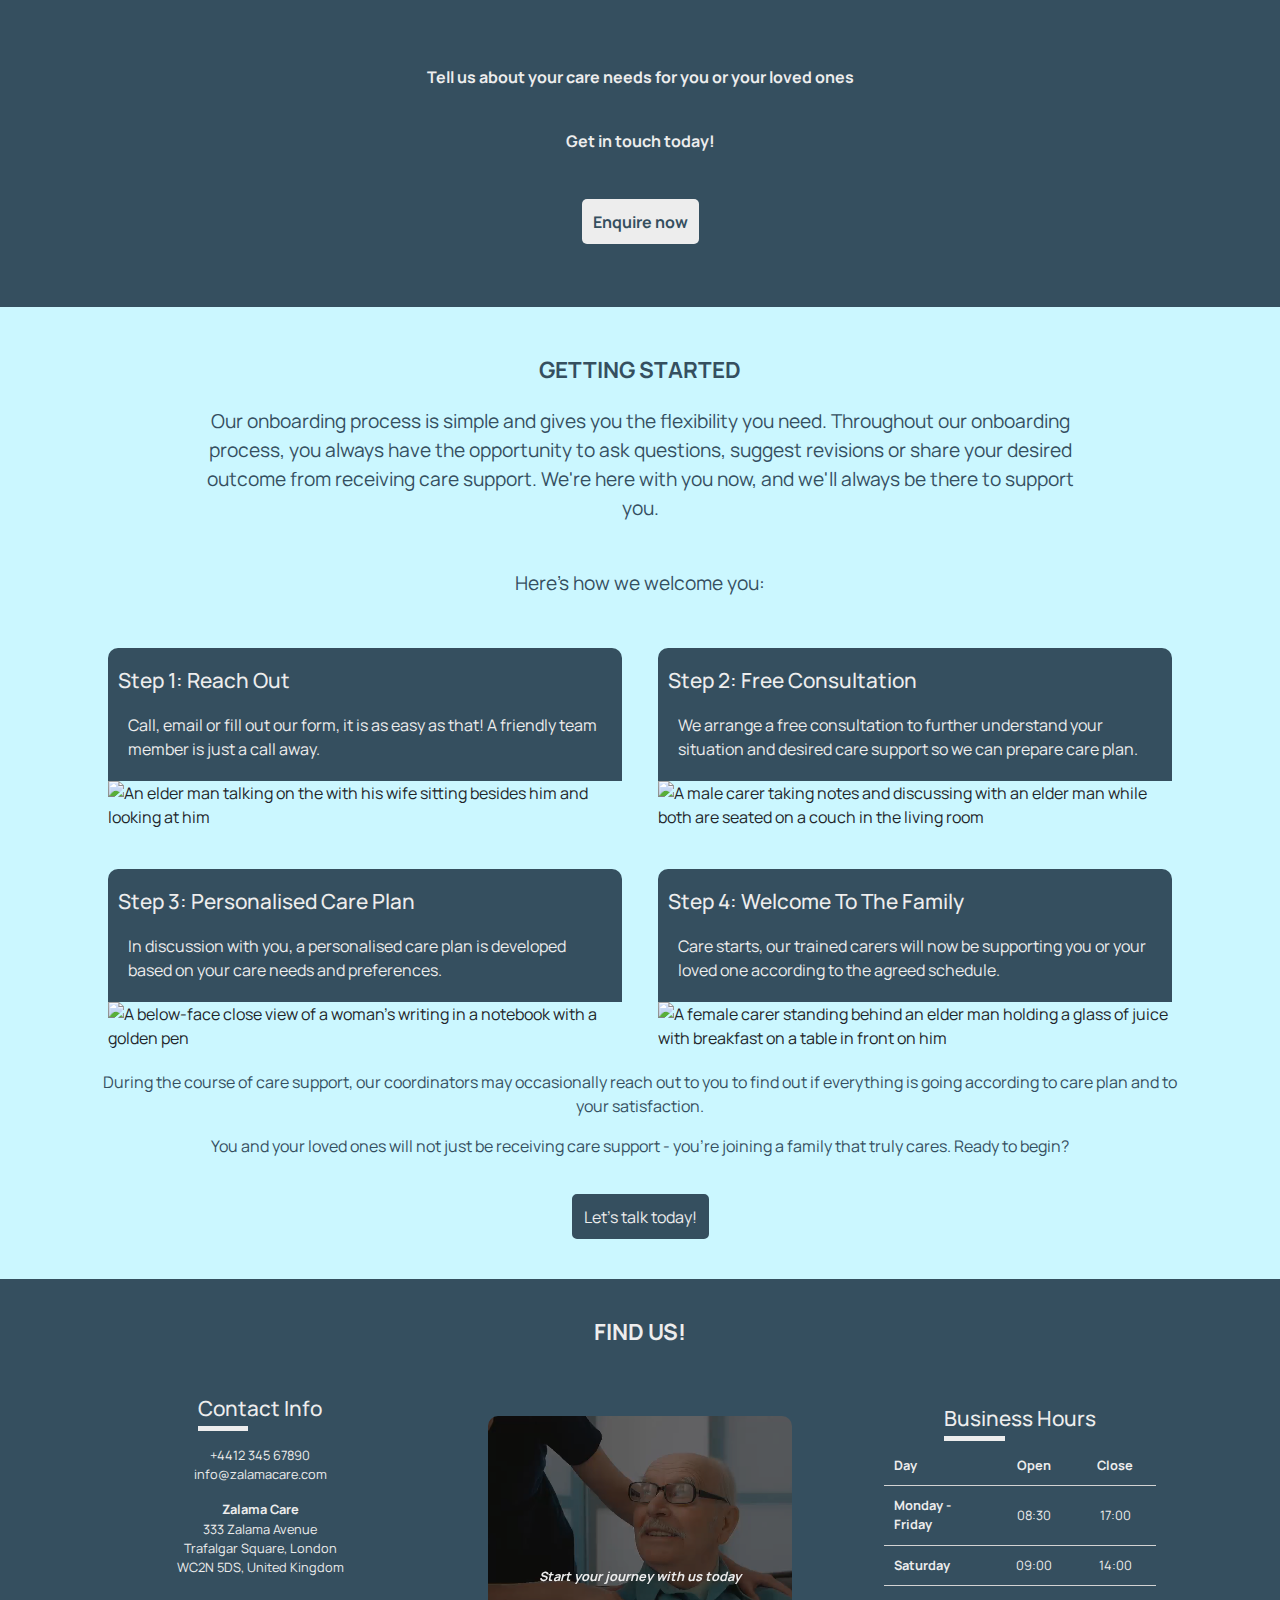
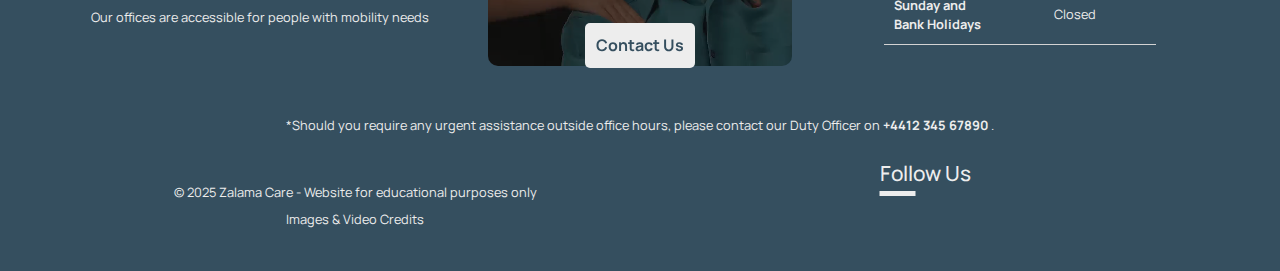
==== commit 32579889: "rename cross-bar to choose-cta" ====
--- a/index.html
+++ b/index.html
@@ -60,6 +60,7 @@
     <section class="col-12 text-center hero">
       <h1>Welcome to Zalama Care</h1>
     </section>
+
     <!-- intro section -->
     <section id="intro" class="container">
       <div class="row text-body">
@@ -99,6 +100,8 @@
         </div>
       </div>
     </section>
+
+    <!-- services section -->
     <section id="services" class="container">
       <div class="row justify-content-center text-body">
         <div class="col-12 text-center">
@@ -292,6 +295,8 @@
         </div>
       </div>
     </section>
+
+    <!-- choose us section -->
     <section id="choose-us" class="">
       <div class="row justify-content-center text-body">
         <div class="col-12 text-center">
@@ -367,7 +372,7 @@
           </div>
         </div>
       </div>
-      <div class="text-center cross-bar">
+      <div class="text-center choose-cta">
         <p>
           Tell us about your care needs for you or your loved ones
         </p>
@@ -376,6 +381,8 @@
         <a href="contact-us.html" class="btn button-style-light" aria-label="Go to Contact page">Enquire now</a>
       </div>
     </section>
+
+    <!-- onboarding section -->
     <section id="onboarding" class="container">
       <div class="row justify-content-center text-body">
         <div class="col-12 text-center">
@@ -452,13 +459,15 @@
       </div>
     </section>
   </main>
+
+  <!-- footer section -->
   <footer class="mt-auto">
     <div class="container">
       <div class="row justify-content-end">
         <div class="col-12 text-center text-footer">
           <h2>Find us!</h2>
         </div>
-
+        <!-- contact info -->
         <div class="col-12 col-md-4 text-center contact-info text-footer">
           <h3>Contact info</h3>
           <p>
@@ -490,6 +499,7 @@
             </a>
           </div>
         </div>
+        <!-- footer-video -->
         <div class="col-12 col-md-4 text-center footer-video">
           <video class="video-bg" autoplay loop muted aria-hidden="true">
             <source src="assets/images/Elder-man-comforted-by-female-carer.mp4" type="video/mp4">
@@ -499,6 +509,7 @@
             <a href="contact-us.html" class="btn button-style-light" aria-label="Go to Contact page">Contact Us</a>
           </div>
         </div>
+        <!-- business-hours -->
         <div class="col-12 col-md-4 text-center business-hours text-footer">
           <h3>Business hours</h3>
           <table>
@@ -523,6 +534,7 @@
             </tr>
           </table>
         </div>
+        <!-- office-note -->
         <div class="col-12 text-center text-footer office-note">
           <p>
             *Should you require any urgent assistance outside office hours,
@@ -532,6 +544,7 @@
                 class="fa-solid fa-phone"></i></a>.
           </p>
         </div>
+        <!-- images and video credits -->
         <div class="col-12 col-md-6 text-center text-footer credits">
           <p>© 2025 Zalama Care - Website for educational purposes only</p>
           <p>
@@ -540,6 +553,7 @@
             </a>
           </p>
         </div>
+        <!-- social-media -->
         <div class="col-12 col-md-6 social-media text-footer">
           <h3>Follow us</h3>
           <ul>
@@ -760,8 +774,10 @@
   <script src="https://cdn.jsdelivr.net/npm/bootstrap@5.3.3/dist/js/bootstrap.bundle.min.js"
     integrity="sha384-YvpcrYf0tY3lHB60NNkmXc5s9fDVZLESaAA55NDzOxhy9GkcIdslK1eN7N6jIeHz"
     crossorigin="anonymous"></script>
+
   <!-- Font Awesome JS -->
   <script src="https://kit.fontawesome.com/759c893288.js" crossorigin="anonymous"></script>
+
   <!-- JavaScript code to ensure the Bootstrap mobile navbar collapses when navigating to in-page links -->
   <script>
     document
--- a/assets/css/style.css
+++ b/assets/css/style.css
@@ -44,6 +44,10 @@
   color: var(--white-edgar);
 }
 
+.page-title {
+  justify-items: center;
+  margin: 20px;
+}
 
 .page-title h1 {
   padding: 10px 20px;
@@ -64,12 +68,6 @@
   margin: 10px 0;
 }
 
-.page-title {
-  justify-items: center;
-  margin: 20px;
-}
-
-
 /*-------------- Body text - home ---*/
 .text-body {
   padding: 20px;
@@ -78,15 +76,10 @@
 .text-body h1,
 .text-body h2,
 .text-body h3,
-.text-body strong {
+.text-body strong,
+.text-body p  {
   color: var(--velvet-evening);
 }
-
-.text-body p {
-  color: var(--velvet-evening);
-}
-
-
 
 /*----------------- Nav Bar ---*/
 nav,
@@ -94,16 +87,12 @@
   background-color: var(--velvet-evening);
   color: var(--white-edgar);
   text-transform: uppercase;
-
 }
 
 .navbar-nav a::after,
-.navbar-nav .selected a::after {
+.navbar-nav .selected a::after,
+.navbar-brand {
   background-color: var(--white-edgar);
-}
-
-.navbar-nav .selected a {
-  color: var(--white-edgar);
 }
 
 nav {
@@ -121,6 +110,7 @@
   width: 60px;
 }
 
+.navbar-brand:hover,
 .navbar-nav a:hover {
   color: var(--thin-air);
 }
@@ -169,58 +159,44 @@
   background-color: var(--thin-air);
 }
 
-.navbar-brand {
-  color: var(--white-edgar);
-}
-
-.navbar-brand:hover {
-  color: var(--thin-air);
-}
-
 
 /*-------------- Buttons ---*/
 .button-style {
   color: var(--white-edgar);
   background-color: var(--velvet-evening);
-}
-
-.button-style:hover {
-  border: 2px solid var(--velvet-evening);
-  background-color: var(--white-edgar);
-  color: var(--velvet-evening);
-}
-
-.button-style-light {
-  color: var(--white-edgar);
-  background-color: var(--velvet-evening);
-}
-
-.button-style-light:hover {
-  color: var(--velvet-evening);
-  background-color: var(--white-edgar);
-}
-
-.button-style {
-  border: 2px solid var(--velvet-evening);
   margin: 20px;
   border-radius: 5px;
   display: inline-block;
   cursor: pointer;
   padding: 4px 10px;
-  height: 40px;
+  height: 45px;
+  border: 2px solid var(--velvet-evening);
+  align-content: center;
 }
 
 .button-style:hover {
-  border: 2px solid var(--velvet-evening);
+  border: 3px solid var(--velvet-evening);
+  background-color: var(--white-edgar);
+  color: var(--velvet-evening);
 }
 
 .button-style-light {
-  border: 2px solid var(--white-edgar);
+  color: var(--velvet-evening);
+  background-color: var(--white-edgar);
+  margin: 20px;
+  border-radius: 5px;
+  display: inline-block;
+  cursor: pointer;
+  padding: 4px 10px;
+  height: 45px;
   font-weight: bold;
+  align-content: center;
 }
 
 .button-style-light:hover {
-  border: 2px solid var(--velvet-evening);
+  color: var(--white-edgar);
+  background-color: var(--velvet-evening);
+  border: 3px solid var(--white-edgar);
 }
 
 /*------------- hero / home --*/
@@ -298,14 +274,24 @@
 
 .service-body {
   background-color: var(--white-edgar);
-}
-
-.icon-service {
-  -webkit-filter: invert(28%) sepia(13%) saturate(1231%) hue-rotate(159deg)
-    brightness(94%) contrast(90%);
-  filter: invert(28%) sepia(13%) saturate(1231%) hue-rotate(159deg)
-    brightness(94%) contrast(90%);
-}
+  border-radius: 0 0 10px 10px;
+  border-top: 0;
+}
+
+.service-body p {
+  padding: 0.8rem 0.5rem;
+  margin: 0;
+}
+
+.service-body strong {
+  text-transform: capitalize;
+}
+
+.service-title {
+  padding: 0.6rem 0.6rem;
+  margin: 0;
+}
+
 
 .service-item {
   padding: 20px;
@@ -313,16 +299,10 @@
 }
 
 .service-img {
-  /* height: 200px; */
   height: auto;
   width: 100%;
   border-radius: 10px 10px 0 0;
   border-bottom: 0;
-}
-
-.service-body {
-  border-radius: 0 0 10px 10px;
-  border-top: 0;
 }
 
 #check-service-one:checked ~ .service-more-one,
@@ -339,24 +319,34 @@
   display: none;
 }
 
-.service-body strong,
-address strong,
-.value-text strong {
-  text-transform: capitalize;
-}
-
-.service-title {
-  padding: 0.6rem 0.6rem;
-  margin: 0;
-}
-
-.service-body p {
-  padding: 0.8rem 0.5rem;
-  margin: 0;
+.icon-service {
+  width: 50px;
+  height: 50px;
+  -ms-grid-column-align: end;
+  justify-self: flex-end;
+  margin: 20px;
+  -webkit-transition: 0.5s;
+  -o-transition: 0.5s;
+  transition: 0.5s;
+  -webkit-filter: invert(28%) sepia(13%) saturate(1231%) hue-rotate(159deg)
+    brightness(94%) contrast(90%);
+  filter: invert(28%) sepia(13%) saturate(1231%) hue-rotate(159deg)
+    brightness(94%) contrast(90%);
+}
+
+.service-buttons {
+  display: -webkit-box;
+  display: -ms-flexbox;
+  display: flex;
+  -webkit-box-pack: justify;
+  -ms-flex-pack: justify;
+  justify-content: space-between;
 }
 
 /*----------------  why choose us section------*/
 #choose-us {
+  width: 100%;
+  padding: 30px 30px 0;
   background-color: var(--velvet-evening);
 }
 
@@ -364,14 +354,12 @@
 #choose-us strong,
 #choose-us h2,
 #choose-us h3 {
-  color: var(--white-edgar);
-}
-
-.value-icon img {
-  -webkit-filter: invert(100%) sepia(1%) saturate(910%) hue-rotate(201deg)
-    brightness(117%) contrast(86%);
-  filter: invert(100%) sepia(1%) saturate(910%) hue-rotate(201deg)
-    brightness(117%) contrast(86%);
+  text-align: center;
+  color: var(--white-edgar);
+}
+
+.value-text strong {
+  text-transform: capitalize;
 }
 
 .our-values {
@@ -385,16 +373,6 @@
   justify-content: center;
 }
 
-#choose-us {
-  width: 100%;
-  padding: 30px 30px 0;
-}
-
-.value-icon img {
-  width: 90px;
-  height: 90px;
-}
-
 .value-icon {
   height: 100px;
   display: -webkit-box;
@@ -406,21 +384,78 @@
   margin: 20px 10px;
 }
 
+.value-icon img {
+  width: 90px;
+  height: 90px;
+  -webkit-filter: invert(100%) sepia(1%) saturate(910%) hue-rotate(201deg)
+    brightness(117%) contrast(86%);
+  filter: invert(100%) sepia(1%) saturate(910%) hue-rotate(201deg)
+    brightness(117%) contrast(86%);
+}
+
 .value-text {
   height: -webkit-max-content;
   height: -moz-max-content;
   height: max-content;
 }
 
-#choose-us p,
-#choose-us strong,
-#choose-us h2,
-#choose-us h3 {
-  text-align: center;
+.choose-cta {
+  width: 100%;
+  height: 300px;
+  -ms-flex-line-pack: center;
+  align-content: center;
+  padding: 5px 15px 20px;
+}
+
+.choose-cta p {
+  font-weight: bold;
+  padding: 10px 0;
+  margin-top: 20px;
+  line-height: 1.5rem;
+  color: var(--white-edgar);
 }
 
 /*----------------  getting started/onboarding section------*/
-
+#onboarding {
+  padding-top: 30px;
+}
+
+.onboard-intro p {
+  padding: 15px 0;
+  font-size: 1.2rem;
+}
+
+.onboard-step {
+  padding: 20px 0;
+}
+
+.onboard-body {
+  border: 1px solid var(--cool-gray);
+  border-radius: 10px 10px 0 0;
+  padding: 10px;
+}
+
+.onboard-step img {
+  height: auto;
+  width: 100%;
+  border-radius: 0 0 10px 10px;
+  border: 1px solid var(--cool-gray);
+  border-bottom: 0;
+}
+
+.onboard-text {
+  padding: 5px;
+  margin-bottom: 0;
+}
+
+.onboard-step p,
+.onboard-step h3 {
+  color: var(--white-edgar);
+}
+
+.onboard-body {
+  background-color: var(--velvet-evening);
+}
 
 /*----------------  footer section------*/
 
@@ -433,11 +468,13 @@
 }
 
 .text-footer h2,
-.text-footer h3{
-  color: var(--white-edgar);
-}
-
-
+.text-footer h3 {
+  color: var(--white-edgar);
+}
+
+address strong{
+  text-transform: capitalize;
+}
 .social-media i:hover {
   -webkit-transform: scale(1.5);
   -ms-transform: scale(1.5);
@@ -452,7 +489,7 @@
 
 .contact-info i:hover,
 .office-note i:hover,
-.social-media i:hover{
+.social-media i:hover {
   -webkit-transform: scale(1.5);
   -ms-transform: scale(1.5);
   transform: scale(1.5);
@@ -462,10 +499,6 @@
   text-decoration: underline;
 }
 
-.footer-video p {
-  color: var(--white-edgar);
-}
-
 footer h3::after {
   background-color: var(--white-edgar);
 }
@@ -479,6 +512,7 @@
   padding-top: 40px;
 }
 
+/*--- footer modal---*/
 .modal-content {
   background-color: var(--velvet-evening);
   color: var(--white-edgar);
@@ -488,159 +522,7 @@
   color: var(--thin-air);
 }
 
-/*---------------- about page --------------*/
-/*----------------  our team section ------*/
-#team i {
-  color: var(--velvet-evening);
-}
-
-#team i:hover{
-  -webkit-transform: scale(1.5);
-  -ms-transform: scale(1.5);
-  transform: scale(1.5);
-}
-
-/*----------------  contact page ------*/
-.inquiry-label img {
-  -webkit-filter: invert(28%) sepia(13%) saturate(1231%) hue-rotate(159deg)
-    brightness(94%) contrast(90%);
-  filter: invert(28%) sepia(13%) saturate(1231%) hue-rotate(159deg)
-    brightness(94%) contrast(90%);
-}
-
-#contact-form h1,
-#contact-form h2,
-#contact-form p,
-#contact-form label {
-  color: var(--velvet-evening);
-}
-
-#contact-form input,
-#contact-form textarea {
-  background-color: var(--white-edgar);
-}
-
-#contact-form input[type="radio"] {
-  accent-color: var(--velvet-evening);
-}
-
-/*----------------  success page ------*/
-.thank-you i {
-  color: var(--velvet-evening);
-}
-
-.thank-you i:hover {
-  -webkit-transform: scale(1.5);
-  -ms-transform: scale(1.5);
-  transform: scale(1.5);
-}
-
-
-
-
-
-/*--------------- end styles ---*/
-.cross-bar {
-  background-color: var(--velvet-evening);
-}
-
-.cross-bar p {
-  color: var(--white-edgar);
-}
-
-.cross-bar {
-  width: 100%;
-  height: 300px;
-  padding: 5px 15px 20px;
-}
-
-.cross-bar div {
-  width: 100%;
-  height: 100%;
-  -ms-flex-line-pack: center;
-  align-content: center;
-}
-
-.cross-bar p {
-  font-weight: bold;
-  padding: 10px 0;
-  margin-top: 20px;
-  line-height: 1.5rem;
-}
-
-/*------------------ getting started ----*/
-#onboarding {
-  padding-top: 30px;
-}
-
-.onboard-intro p {
-  padding: 15px 0;
-  font-size: 1.2rem;
-}
-
-.onboard-step {
-  padding: 20px 0;
-}
-
-.onboard-body {
-  border: 1px solid var(--cool-gray);
-  border-radius: 10px 10px 0 0;
-  padding: 10px;
-}
-
-.onboard-step img {
-  /* height: 200px; */
-  height: auto;
-  width: 100%;
-  border-radius: 0 0 10px 10px;
-  border: 1px solid var(--cool-gray);
-  border-bottom: 0;
-}
-
-.onboard-text {
-  padding: 5px;
-  margin-bottom: 0;
-}
-
-.onboard-step p,
-.onboard-step h3 {
-  color: var(--white-edgar);
-}
-
-.onboard-body {
-  background-color: var(--velvet-evening);
-}
-
-/*----------------------- Footer ---*/
-
-footer h2 {
-  margin-bottom: 20px;
-}
-
-.contact-info {
-  padding-top: 20px;
-}
-
-.contact-info p {
-  padding-top: 15px;
-}
-
-/*---- accessibility --*/
-
-.accessibility {
-  margin-bottom: 20px;
-}
-
-.accessibility p {
-  font-size: 80%;
-}
-
-.accessibility i:hover {
-  color: var(--thin-air);
-}
-
-/*-------------  footer video --*/
-
+/*--- video footer ---*/
 .footer-video {
   -webkit-box-pack: center;
   -ms-flex-pack: center;
@@ -648,6 +530,10 @@
   position: relative;
   height: 300px;
   padding: 0;
+}
+
+.footer-video p {
+  color: var(--white-edgar);
 }
 
 .video-bg {
@@ -705,7 +591,31 @@
   left: 0;
 }
 
-/*------------ business hours ---*/
+footer h2 {
+  margin-bottom: 20px;
+}
+
+.contact-info {
+  padding-top: 20px;
+}
+
+.contact-info p {
+  padding-top: 15px;
+}
+
+.accessibility {
+  margin-bottom: 20px;
+}
+
+.accessibility p {
+  font-size: 80%;
+}
+
+.accessibility i:hover {
+  color: var(--thin-air);
+}
+
+/*--- business hours ---*/
 .business-hours {
   padding: 20px;
   margin-bottom: 0;
@@ -756,8 +666,8 @@
   font-size: 0.8rem;
   padding: 0;
 }
-/*----------- social media ---*/
-
+
+/*--- social media ---*/
 .social-media {
   -webkit-box-ordinal-group: 100;
   -ms-flex-order: 99;
@@ -804,131 +714,18 @@
   text-decoration: none;
 }
 
-/*--------------------- Contact Us page --*/
-
-.contact-text {
-  padding-top: 30px;
-}
-
-#contact-form {
-  margin-bottom: 30px;
-}
-
-#contact-form label {
-  margin: 10px 10px 5px 0;
-}
-
-.inquiry-label {
-  padding: 0 5px;
-}
-
-.inquiry-label img {
-  padding: 0 5px;
-}
-
-#contact-form h3 {
-  margin-left: 10px;
-}
-
-.form-fields {
-  width: 100%;
-  border: 1px solid var(--velvet-evening);
-  border-radius: 5px;
-  padding: 6px 12px;
-}
-
-#contact-form form {
-  justify-items: center;
-  padding: 10px 20px;
-}
-
-.submit-button {
-  display: -webkit-box;
-  display: -ms-flexbox;
-  display: flex;
-  -webkit-box-pack: center;
-  -ms-flex-pack: center;
-  justify-content: center;
-}
-
-.inquiry-group {
-  margin: 10px 0;
-}
-
-.inquiry-group legend {
-  font-size: inherit;
-  color: var(--velvet-evening);
-}
-
-.inquiry-input,
-.inquiry-group {
-  padding: 0;
-}
-
-/*---------- radio buttons ---*/
-.inquiry-type input[type="radio"] {
-  display: block;
-}
-
-.inquiry-label {
-  height: 45px;
-  text-transform: capitalize;
-}
-
-.inquiry-input input:focus,
-.inquiry-input textarea:focus {
-  border: 2px solid var(--velvet-evening);
-  -webkit-box-shadow: 0 0 10px var(--robin-egg-blue);
-  box-shadow: 0 0 10px var(--robin-egg-blue);
-}
-
-.inquiry-label img:hover {
-  -webkit-transform: scale(1.2);
-  -ms-transform: scale(1.2);
-  transform: scale(1.2);
-}
-
-/*------------custom icons ---*/
-#contact-form .custom-icon {
-  width: 40px;
-}
-
-.icon-service {
-  width: 50px;
-  height: 50px;
-  -ms-grid-column-align: end;
-  justify-self: flex-end;
-}
-
-.icon-service {
-  margin: 20px;
-  -webkit-transition: 0.5s;
-  -o-transition: 0.5s;
-  transition: 0.5s;
-}
-
-.service-buttons {
-  display: -webkit-box;
-  display: -ms-flexbox;
-  display: flex;
-  -webkit-box-pack: justify;
-  -ms-flex-pack: justify;
-  justify-content: space-between;
-}
-
-/*---------- Success page ---*/
-
-.thank-you div,
-.thank-you p,
-.thank-you a {
-  margin: 20px 0;
-}
-
-.thank-you p {
-  font-size: 120%;
-}
-
-/*------------- about page ---*/
+/*---------------- about page --------------*/
+/*--- history, mission & vision ---*/
+.about-image {
+  margin-top: 20px;
+  padding-top: 10px;
+}
+
+.about-image img {
+  width: 100%;
+  border-radius: 0 0 10px 10px;
+}
+
 .intro-image {
   -ms-flex-line-pack: center;
   align-content: center;
@@ -938,7 +735,21 @@
 }
 
 .statement p {
+  padding: 20px 5px 0;
+  text-align: left;
+  min-height: 204px;
   font-size: 1.1rem;
+}
+
+/*-----  our team section ----*/
+#our-team i {
+  color: var(--velvet-evening);
+}
+
+#our-team i:hover {
+  -webkit-transform: scale(1.5);
+  -ms-transform: scale(1.5);
+  transform: scale(1.5);
 }
 
 .staff {
@@ -978,7 +789,6 @@
   border-radius: 50%;
   border: 3px solid var(--velvet-evening);
   height: 233px;
-  /* width: 30%; */
   aspect-ratio: 1/1;
   display: -webkit-box;
   display: -ms-flexbox;
@@ -1012,21 +822,136 @@
   text-align: center;
 }
 
-/*--------------------- mission & vision ---*/
-.about-image {
-  margin-top: 20px;
-  padding-top: 10px;
-}
-
-.about-image img {
-  width: 100%;
-  border-radius: 0 0 10px 10px;
-}
-
-.statement p {
-  padding: 20px 5px 0;
-  text-align: left;
-  min-height: 204px;
+/*----------------  contact page ------*/
+.inquiry-label img {
+  -webkit-filter: invert(28%) sepia(13%) saturate(1231%) hue-rotate(159deg)
+    brightness(94%) contrast(90%);
+  filter: invert(28%) sepia(13%) saturate(1231%) hue-rotate(159deg)
+    brightness(94%) contrast(90%);
+}
+
+#contact-form h1,
+#contact-form h2,
+#contact-form p,
+#contact-form label {
+  color: var(--velvet-evening);
+}
+
+#contact-form input,
+#contact-form textarea {
+  background-color: var(--white-edgar);
+}
+
+#contact-form input[type="radio"] {
+  accent-color: var(--velvet-evening);
+}
+
+.contact-text {
+  padding-top: 30px;
+}
+
+#contact-form {
+  margin-bottom: 30px;
+}
+
+#contact-form label {
+  margin: 10px 10px 5px 0;
+}
+
+.inquiry-label {
+  padding: 0 5px;
+}
+
+.inquiry-label img {
+  padding: 0 5px;
+}
+
+#contact-form h3 {
+  margin-left: 10px;
+}
+
+.form-fields {
+  width: 100%;
+  border: 1px solid var(--velvet-evening);
+  border-radius: 5px;
+  padding: 6px 12px;
+}
+
+#contact-form form {
+  justify-items: center;
+  padding: 10px 20px;
+}
+
+.submit-button {
+  display: -webkit-box;
+  display: -ms-flexbox;
+  display: flex;
+  -webkit-box-pack: center;
+  -ms-flex-pack: center;
+  justify-content: center;
+}
+
+.inquiry-group {
+  margin: 10px 0;
+}
+
+.inquiry-group legend {
+  font-size: inherit;
+  color: var(--velvet-evening);
+}
+
+.inquiry-input,
+.inquiry-group {
+  padding: 0;
+}
+
+/*--- radio buttons ---*/
+.inquiry-type input[type="radio"] {
+  display: block;
+}
+
+.inquiry-label {
+  height: 45px;
+  text-transform: capitalize;
+}
+
+.inquiry-input input:focus,
+.inquiry-input textarea:focus {
+  border: 2px solid var(--velvet-evening);
+  -webkit-box-shadow: 0 0 10px var(--robin-egg-blue);
+  box-shadow: 0 0 10px var(--robin-egg-blue);
+}
+
+.inquiry-label img:hover {
+  -webkit-transform: scale(1.2);
+  -ms-transform: scale(1.2);
+  transform: scale(1.2);
+}
+
+/*--- custom icons ---*/
+#contact-form .custom-icon {
+  width: 40px;
+}
+
+/*----------------  success page ------*/
+.thank-you i {
+  color: var(--velvet-evening);
+}
+
+.thank-you i:hover {
+  -webkit-transform: scale(1.5);
+  -ms-transform: scale(1.5);
+  transform: scale(1.5);
+}
+
+.thank-you div,
+.thank-you p,
+.thank-you a {
+  margin: 20px 0;
+}
+
+.thank-you p {
+  font-size: 120%;
 }
 
 /*--------------------------- Media queries --*/
@@ -1037,6 +962,11 @@
     width: 90%;
   }
 
+  .inquiry-input,
+  .inquiry-group {
+    padding: 0 12px;
+  }
+
   /*---------------- footer section ---*/
   .text-footer p,
   .text-footer address,
@@ -1049,12 +979,6 @@
   .staff-field {
     height: 279.16px;
   }
-
-  /*--- contact form ---*/
-  .inquiry-input,
-  .inquiry-group {
-    padding: 0 12px;
-  }
 }
 
 /*---------------------------Adjust for large phone screens (425px) */
@@ -1068,12 +992,6 @@
   .hero {
     height: 35vh;
   }
-
-  /*---------- services / onboarding images  --*/
-  /* .service-img,
-  .onboard-step img {
-    height: 260px;
-  } */
 
   /*------- onboarding ---*/
   .onboard-step {
@@ -1107,7 +1025,7 @@
     align-self: center;
   }
 
-  /*------------ hero*/
+  /*-- hero ---*/
   .hero {
     height: 500px;
     background-image: url(../images/hero-home-three-people-in-kitchen-1200x902.jpg);
@@ -1255,15 +1173,33 @@
     align-self: flex-start;
   }
 
+  .intro-text,
+  .about-text {
+    font-size: 1.1rem;
+  }
+
   /*------------ hero*/
   .hero {
     height: 600px;
   }
 
-  /*------- home / about ---*/
-  .intro-text,
-  .about-text {
-    font-size: 1.1rem;
+  /*----- service section ---*/
+  .service-text {
+    min-height: 98px;
+  }
+
+  /*--------- our-values section---*/
+  .value-text {
+    padding: 20px;
+  }
+
+  /*----- onboarding text ---*/
+  .onboard-text {
+    min-height: 82px;
+  }
+
+  .service-text {
+    min-height: 98px;
   }
 
   /*----- contact page---*/
@@ -1273,20 +1209,6 @@
 
   .contact-text p {
     font-size: 110%;
-  }
-
-  /*--------- our-values section---*/
-  .value-text {
-    padding: 20px;
-  }
-
-  /*----- onboarding text ---*/
-  .onboard-text {
-    min-height: 82px;
-  }
-
-  .service-text {
-    min-height: 98px;
   }
 }
 
@@ -1296,12 +1218,6 @@
   .hero img {
     height: 65vh;
   }
-
-  /*---------- services / onboarding images  --*/
-  /* .service-img,
-  .onboard-step img {
-    height: 300px;
-  } */
 
   /*----------- footer ----*/
   .video-bg {
@@ -1334,12 +1250,6 @@
     padding: 25px 50px;
   }
 
-  /*---------- services / onboarding images  --*/
-  /* .service-img,
-  .onboard-step img {
-    height: 350px;
-  } */
-
   /*----- onboarding text ---*/
   .onboard-text {
     min-height: 60px;
@@ -1375,12 +1285,6 @@
     height: 700px;
   }
 
-  /*---------- services / onboarding images  --*/
-  /* .service-img,
-  .onboard-step img {
-    height: 410px;
-  } */
-
   /*----- onboarding text ---*/
   .onboard-text {
     font-size: 1.1rem;
